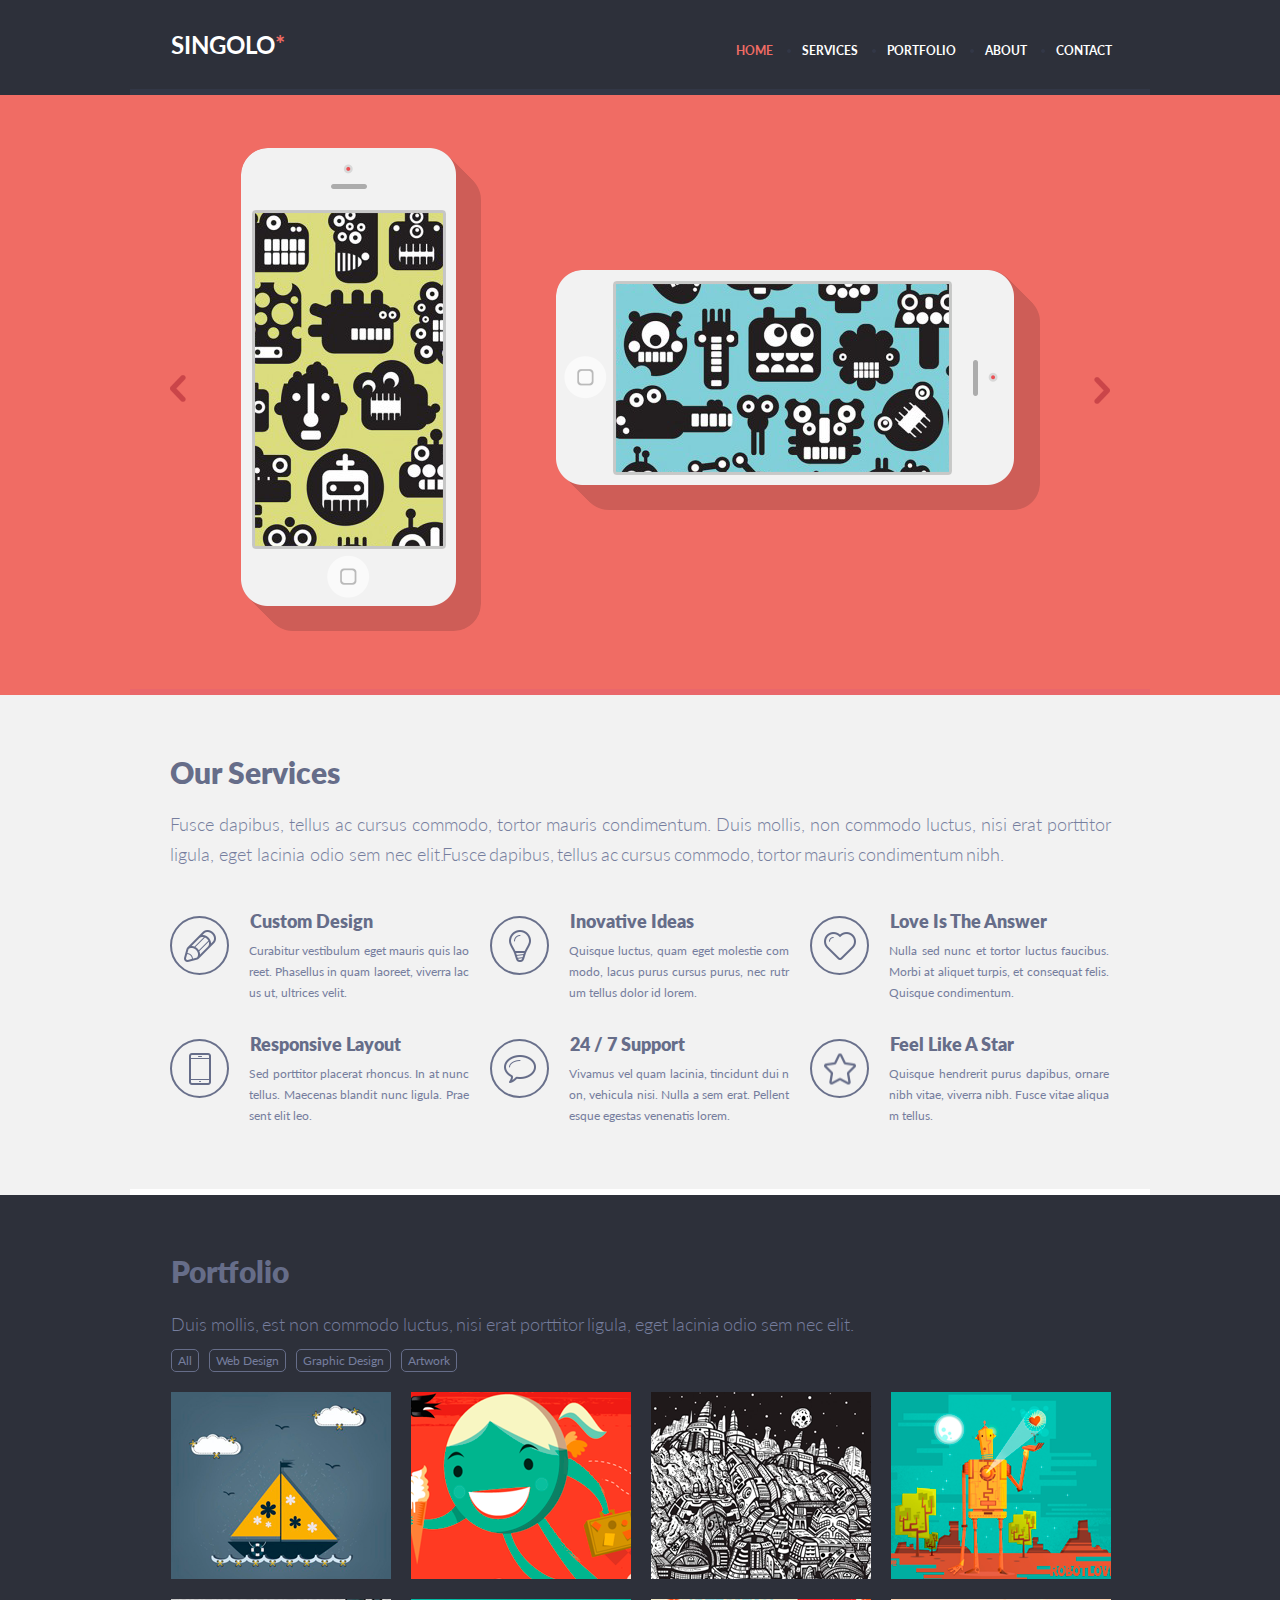
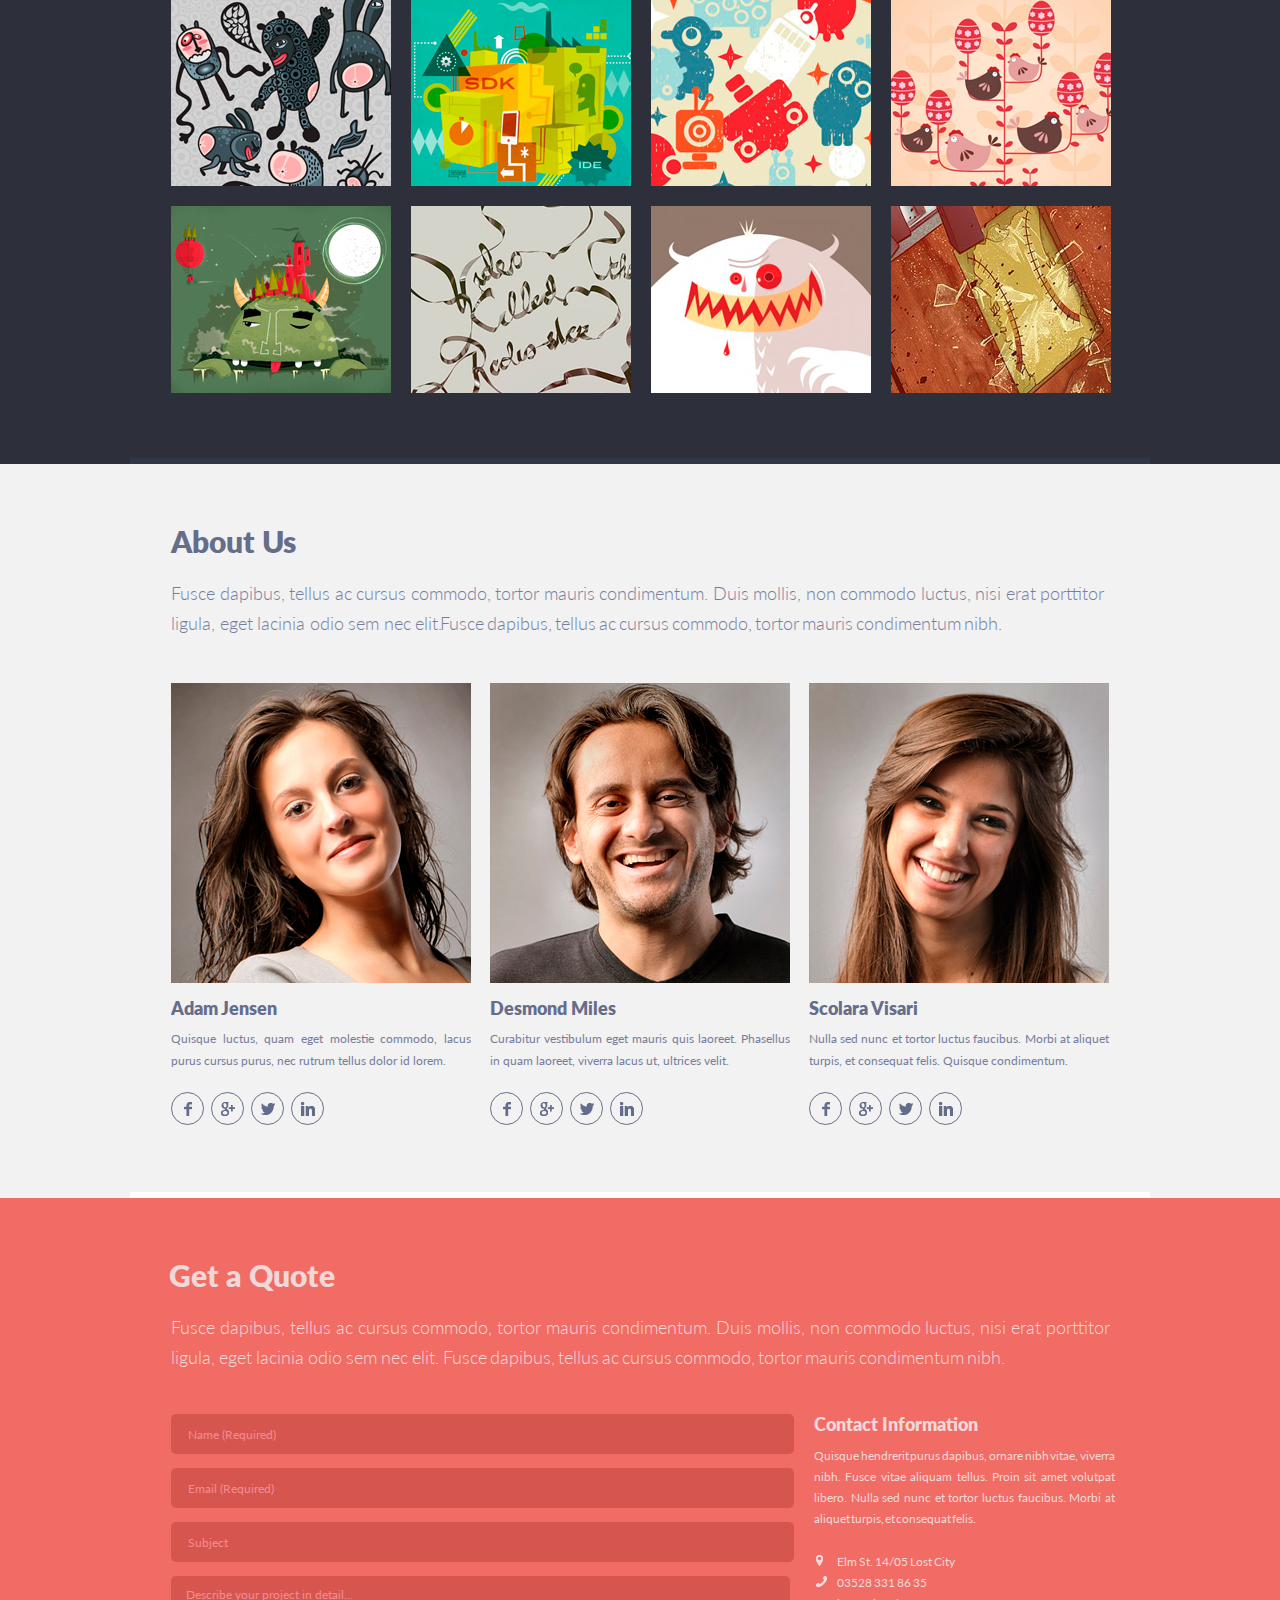
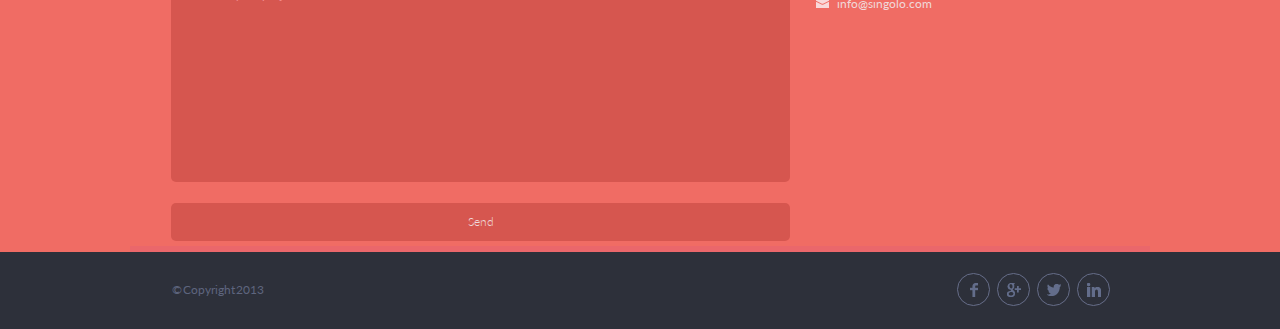
==== index.html @ 00a0af5e "fix: remove empty attr" ====
<!DOCTYPE html>
<html lang="en">

<head>
    <meta charset="UTF-8">
    <meta name="viewport" content="width=device-width, initial-scale=1.0">
    <link rel="stylesheet" href="style.css">
    <link rel="stylesheet" href="fonts.css">
    <title>Singolo</title>
</head>

<body>

    <header class="header" id="header">
        <div class="wrapper">
            <div class="logo">
                SINGOLO<span>*</span>
            </div>
            <nav class="navigation">
                <ul class="navigation-list">
                    <li>
                        <span class="navigation-list__item navigation-list__item_active">HOME</span>
                    </li>
                    <li>
                        <span class="navigation-list__item">SERVICES</span>
                    </li>
                    <li>
                        <span class="navigation-list__item">PORTFOLIO</span>
                    </li>
                    <li>
                        <span class="navigation-list__item">ABOUT</span>
                    </li>
                    <li>
                        <span class="navigation-list__item">CONTACT</span>
                    </li>
                </ul>
            </nav>
            <div class="border border_colored"></div>
        </div>
    </header>

    <main>

        <section class="slider" id="slider">
            <div class="wrapper">
                <div class="slider-button-prev">
                    <img src="assets/img/arrow-prev.png" alt="arrow">
                </div>
                <div class="slider-content">
                    <figure>
                        <img class="first-phone" src="assets/img/iPhone_Vertical.png" alt="iPhone_Vertical">
                        <img class="second-phone" src="assets/img/iPhone_Horizontal.png" alt="iPhone_Horizontal">
                    </figure>
                </div>
                <div class="slider-button-next">
                    <img src="assets/img/arrow-next.png" alt="arrow">
                </div>
                <div class="border border-slider"></div>
            </div>
        </section>

        <section class="services" id="services">
            <div class="wrapper">
                <div class="border border_top"></div>
                <h1>Our Services</h1>
                <p class="services-text">
                    Fusce dapibus, tellus ac cursus commodo, tortor mauris condimentum. 
                    Duis mollis, non commodo luctus, nisi erat porttitor ligula, eget lacinia odio sem nec elit. 
                    <span>Fusce dapibus, tellus ac cursus commodo, tortor mauris condimentum nibh.</span>
                </p>

                <div class="services-main-block">
                    <div class="services-main-block__item">
                        <div class="block-icon">
                            <img src="assets/img/icons/pen.png" alt="pen">
                        </div>
                        <div class="block-content">
                            <div class="block-content__title">
                                Custom Design
                            </div>
                            <div class="block-content__text">
                                Curabitur vestibulum eget mauris quis laoreet. 
                                Phasellus in quam laoreet, viverra lacus ut, ultrices velit.
                            </div>
                        </div>
                    </div>
                    <div class="services-main-block__item">
                        <div class="block-icon">
                            <img src="assets/img/icons/bulb.png" alt="bulb">
                        </div>
                        <div class="block-content">
                            <div class="block-content__title">
                                Inovative Ideas
                            </div>
                            <div class="block-content__text">
                                Quisque luctus, quam eget molestie commodo, 
                                lacus purus cursus purus, nec rutrum tellus dolor id lorem.
                            </div>
                        </div>
                    </div>
                    <div class="services-main-block__item">
                        <div class="block-icon">
                            <img src="assets/img/icons/heart.png" alt="heart">
                        </div>
                        <div class="block-content">
                            <div class="block-content__title">
                                Love Is The Answer
                            </div>
                            <div class="block-content__text">
                                Nulla sed nunc et tortor luctus faucibus. 
                                Morbi at aliquet turpis, et consequat felis. Quisque condimentum.
                            </div>
                        </div>
                    </div>
                </div>

                <div class="services-main-block">
                    <div class="services-main-block__item">
                        <div class="block-icon">
                            <img src="assets/img/icons/phone.png" alt="phone">
                        </div>
                        <div class="block-content">
                            <div class="block-content__title">
                                Responsive Layout
                            </div>
                            <div class="block-content__text">
                                Sed porttitor placerat rhoncus. In at nunc tellus. 
                                Maecenas blandit nunc ligula. Praesent elit leo.
                            </div>
                        </div>
                    </div>
                    <div class="services-main-block__item">
                        <div class="block-icon">
                            <img src="assets/img/icons/bubble.png" alt="bubble">
                        </div>
                        <div class="block-content">
                            <div class="block-content__title">
                                24 / 7 Support
                            </div>
                            <div class="block-content__text">
                                Vivamus vel quam lacinia, tincidunt dui non, vehicula nisi. 
                                Nulla a sem erat. Pellentesque egestas venenatis lorem.
                            </div>
                        </div>
                    </div>
                    <div class="services-main-block__item">
                        <div class="block-icon">
                            <img src="assets/img/icons/star.png" alt="star">
                        </div>
                        <div class="block-content">
                            <div class="block-content__title">
                                Feel Like A Star
                            </div>
                            <div class="block-content__text">
                                Quisque hendrerit purus dapibus, ornare nibh vitae, 
                                viverra nibh. Fusce vitae aliquam tellus.
                            </div>
                        </div>
                    </div>
                </div>
                <div class="border border_bottom"></div>
            </div>
        </section>

        <section class="portfolio">
            <div class="wrapper">
                <div class="portfolio-header-title">
                    Portfolio
                </div>
                <div class="portfolio-header-text">
                    Duis mollis, est non commodo luctus, nisi erat porttitor ligula, 
                    eget lacinia odio sem nec elit.
                </div>
                <nav>
                    <ul class="portfolio-nav">
                        <li>
                            All
                        </li>
                        <li>
                            Web Design
                        </li>
                        <li>
                            Graphic Design
                        </li>
                        <li>
                            Artwork
                        </li>
                    </ul>
                </nav>

                <figure class="portfolio-cards">
                    <div class="portfolio-card__colum">
                        <img class="portfolio-cards__item" src="assets/img/portfolio/Image12.png" alt="image">
                        <img class="portfolio-cards__item" src="assets/img/portfolio/Image11.png" alt="image">
                        <img class="portfolio-cards__item" src="assets/img/portfolio/Image10.png" alt="image">
                    </div>
                    <div class="portfolio-card__colum">
                        <img class="portfolio-cards__item" src="assets/img/portfolio/Image9.png" alt="image">
                        <img class="portfolio-cards__item" src="assets/img/portfolio/Image8.png" alt="image">
                        <img class="portfolio-cards__item" src="assets/img/portfolio/Image7.png" alt="image">
                    </div>
                    <div class="portfolio-card__colum">
                        <img class="portfolio-cards__item" src="assets/img/portfolio/Image6.png" alt="image">
                        <img class="portfolio-cards__item" src="assets/img/portfolio/Image5.png" alt="image">
                        <img class="portfolio-cards__item" src="assets/img/portfolio/Image4.png" alt="image">
                    </div>
                    <div class="portfolio-card__colum">
                        <img class="portfolio-cards__item" src="assets/img/portfolio/Image3.png" alt="image">
                        <img class="portfolio-cards__item" src="assets/img/portfolio/Image2.png" alt="image">
                        <img class="portfolio-cards__item" src="assets/img/portfolio/Image1.png" alt="image">
                    </div>
                </figure>
                <div class="border-portfolio"></div>
            </div>
        </section>

        <section class="about-us">
            <div class="wrapper">
                <div class="about-us__title">
                    About Us
                </div>
                <div class="about-us__text">
                    Fusce dapibus, tellus ac cursus commodo, tortor mauris condimentum.
                    Duis mollis, non commodo luctus, nisi erat porttitor ligula, eget lacinia odio sem nec elit. 
                    <span>Fusce dapibus, tellus ac cursus commodo, tortor mauris condimentum nibh.</span>
                </div>
                <div class="about-us-content">
                    <div class="about-us-content__item">
                        <div class="card">
                            <figure>
                                <img src="assets/img/face/face3.png" alt="face">
                            </figure>
                            <div class="card-title">
                                Adam Jensen
                            </div>
                            <div class="card-text">
                                Quisque luctus, quam eget molestie commodo, 
                                lacus purus cursus purus, nec rutrum tellus dolor id lorem.
                            </div>
                            <figure>
                                <div class="card-social">
                                    <div class="card-social__icon">
                                        <img src="assets/img/social/facebook.png" alt="facebook">
                                    </div>
                                    <div class="card-social__icon">
                                        <img src="assets/img/social/google+.png" alt="google">
                                    </div>
                                    <div class="card-social__icon">
                                        <img src="assets/img/social/twitter.png" alt="twitter">
                                    </div>
                                    <div class="card-social__icon">
                                        <img src="assets/img/social/linkedin.png" alt="linkedin"> 
                                    </div>
                                </div>
                            </figure>
                        </div>
                    </div>
                    <div class="about-us-content__item">
                        <div class="card">
                            <figure>
                                <img src="assets/img/face/face2.png" alt="face">
                            </figure>
                            <div class="card-title">
                                Desmond Miles
                            </div>
                            <div class="card-text">
                                Curabitur vestibulum eget mauris quis laoreet. 
                                Phasellus in quam laoreet, viverra lacus ut, ultrices velit.
                            </div>
                            <figure>
                                <div class="card-social">
                                    <div class="card-social__icon">
                                        <img src="assets/img/social/facebook.png" alt="facebook">
                                    </div>
                                    <div class="card-social__icon">
                                        <img src="assets/img/social/google+.png" alt="google">
                                    </div>
                                    <div class="card-social__icon">
                                        <img src="assets/img/social/twitter.png" alt="twitter">
                                    </div>
                                    <div class="card-social__icon">
                                        <img src="assets/img/social/linkedin.png" alt="linkedin"> 
                                    </div>
                                </div>
                            </figure>
                        </div>
                    </div>
                    <div class="about-us-content__item">
                        <div class="card">
                            <figure>
                                <img src="assets/img/face/face1.png" alt="face">
                            </figure>
                            <div class="card-title">
                                Scolara Visari
                            </div>
                            <div class="card-text">
                                Nulla sed nunc et tortor luctus faucibus. 
                                Morbi at aliquet turpis, et consequat felis. Quisque condimentum.
                            </div>
                            <figure>
                                <div class="card-social">
                                    <div class="card-social__icon">
                                        <img src="assets/img/social/facebook.png" alt="facebook">
                                    </div>
                                    <div class="card-social__icon">
                                        <img src="assets/img/social/google+.png" alt="google">
                                    </div>
                                    <div class="card-social__icon">
                                        <img src="assets/img/social/twitter.png" alt="twitter">
                                    </div>
                                    <div class="card-social__icon">
                                        <img src="assets/img/social/linkedin.png" alt="linkedin"> 
                                    </div>
                                </div>
                            </figure>
                        </div>
                    </div>
                </div>
                <div class="border-about-us"></div>
            </div>
        </section>

        <section class="section-quota">
            <div class="wrapper">
                <div class="title">
                    Get a Quote
                </div>
                <p class="section-quota__text">
                    Fusce dapibus, tellus ac cursus commodo, tortor mauris condimentum. 
                    Duis mollis, non commodo luctus, nisi erat porttitor ligula, 
                    eget lacinia odio sem nec elit. <span>Fusce dapibus, tellus ac cursus commodo, 
                    tortor mauris condimentum nibh.</span>
                </p>

                <div class="section-quota-main-block">
                    <div class="colum-block">
                        <div class="colum-block__form">
                            <form action="index.html">
                                <input type="text" placeholder="Name (Required)" required>
                                <input type="email" placeholder="Email (Required)" required>
                                <input type="text" placeholder="Subject">
                                <textarea cols="30" rows="10" placeholder="Describe your project in detail..."></textarea>
                                <input class="submit-btn" type="submit" value="Send">
                            </form>
                        </div>
                        <div class="colum-block__contact">
                            <div class="colum-block__contact-title">
                                Contact Information
                            </div>
                            <p class="colum-block__contact-text">
                                Quisque hendrerit purus dapibus, ornare nibh vitae, 
                                viverra nibh. Fusce vitae aliquam tellus. 
                                Proin sit amet volutpat libero. 
                                Nulla sed nunc et tortor luctus faucibus. 
                                Morbi at aliquet turpis, et consequat felis. 
                            </p>
                            <ul class="colum-block__contact-main">
                                <li>
                                    <img class="first-img" src="assets/img/icons/location.png" alt="location">                                  
                                    Elm St. 14/05 Lost City 
                                </li>
                                <li>
                                    <img class="second-img" src="assets/img/icons/phone2.png" alt="phone">
                                    03528 331 86 35 
                                </li>
                                <li>
                                    <img class="third-img" src="assets/img/icons/mail.png" alt="mail">
                                    info@singolo.com
                                </li>
                            </ul>
                        </div>
                    </div>
                </div>
                <div class="border border-footer"></div>
            </div>
        </section>

        <footer class="footer">
            <div class="wrapper">
                <div class="footer-content">
                    <div class="footer-title">
                        &copy; Copyright 2013
                    </div>
                    <div class="footer-social-icons">
                        <div class="footer-social__icon">
                            <img src="assets/img/social/facebook.png" alt="facebook">
                        </div>
                        <div class="footer-social__icon">
                            <img src="assets/img/social/google+.png" alt="google">
                        </div>
                        <div class="footer-social__icon">
                            <img src="assets/img/social/twitter.png" alt="twitter">
                        </div>
                        <div class="footer-social__icon">
                            <img src="assets/img/social/linkedin.png" alt="linkedin"> 
                        </div>
                    </div>
                </div>
            </div>
        </footer>

    </main>
</body>
</html>
---- style.css ----
body,
h1,
ul,
figure {
    margin: 0;
    padding: 0;
}

h1 {
    font-family: "Lato-Black", "Arial", sans-serif;
    font-size: 30px;
    font-weight: 400;
    line-height: 17px;
    color: #666d89;
    padding: 63px 0 10px 40px;
}

.wrapper {
    position: relative;
    width: 1020px;
    margin: 0 auto;
}

.border {
    width: 100%;
    height: 6px;
}

/* HEADER */
.header {
    background-color: #2d303a;
}

.logo {
    font-family: "Lato-Bold", "Arial", sans-serif;
    font-size: 24px;
    font-weight: 700;
    line-height: 6px;
    text-transform: uppercase;
    color: #fff;
    padding: 42px 0 41px 41px;
}

.logo span {
    color: #f06c64;
}

.navigation {
    position: absolute;
    top: 48px;
    right: 24px;
}

.navigation-list {
    display: flex;
}

.navigation-list li {
    font-family: "Lato-Bold", "Arial", sans-serif;
    font-size: 12px;
    font-weight: 700;
    line-height: 6px;
    text-transform: uppercase;
    color: #323746;
    margin: 0 14px 0 15px;
}

.navigation-list__item_active {
    color: #f06c64 !important;
}

.navigation-list__item {
    color: #fff;
    transition: 0.5s;
}

.navigation-list__item:hover {
    cursor: pointer;
    color: #f06c64;
    transition: 0.5s;
}

.navigation-list li:first-child {
    list-style: none;
}

.border_colored {
    background-color: #323746;
}

/* SECTION SLIDER */
.slider {
    height: 600px;
    background-color: #f06c64;
}

.first-phone {
    position: absolute;
    top: 53px;
    left: 111px;
    border-radius: 27px;
}

.second-phone {
    position: absolute;
    top: 175px;
    right: 110px;
    border-radius: 25px;
}

.slider-button-prev {
    position: absolute;
    top: 280px;
    left: 40px;
    transition: 0.5;
}

.slider-button-prev:hover {
    cursor: pointer;
    transform: translateX(-30%);
    transition: 0.5s;
}

.slider-button-next {
    position: absolute;
    top: 282px;
    right: 40px;
    transition: 0.5s;
}

.slider-button-next:hover {
    cursor: pointer;
    transform: translateX(30%);
    transition: 0.5s;
}

.border-slider {
    position: absolute;
    top: 594px;
    background-color: #ea676b;
}

/* SECTION SERVICE */
.services {
    background-color: #f2f2f2;
}

.services-text {
    font-family: "Lato-Light", "Arial", sans-serif;
    font-size: 18px;
    font-weight: 300;
    line-height: 30px;
    word-break: break-all;
    color: #767e9e;
    width: 945px;
    padding: 0 0 0 40px;
}

.services-text span {
    margin-left: -7px;
    word-spacing: -2px;
}

.services-main-block {
    display: flex;
    margin: 35px 0 0 40px;
}

.services-main-block__item {
    display: flex;
    width: 320px;
}

.block-icon {
    position: relative;
    width: 55px;
    height: 55px;
    margin-top: 12px;
    border: 2px solid #69708b;
    border-radius: 50%;
}

.block-icon img {
    position: absolute;
    top: 50%;
    left: 50%;
    transform: translate(-50%, -50%);
}

.block-content__title {
    display: flex;
    align-items: flex-start;
    font-family: "Lato-Black", "Arial", sans-serif;
    font-size: 18px;
    font-weight: 400;
    line-height: 17px;
    color: #666d89;
    margin: 9px 0 0 21px;
}

.block-content__text {
    font-family: "Lato-Regular", "Arial", sans-serif;
    font-size: 12px;
    line-height: 20px;
    font-weight: 400;
    line-height: 21px;
    text-align: justify;
    word-break: break-all;
    color: #767e9e;
    width: 220px;
    height: 54px;
    margin: 10px 0 -2px 20px;
}

.border_bottom {
    margin-top: 74px;
    background-color: #ffffff;
}

.border-portfolio {
    width: 100%;
    height: 6px;
    background-color: #323746;
}

.border-about-us {
    width: 100%;
    height: 6px;
    background-color: #fff;
}

.portfolio-header {
    background-color: #2d303a;
}

.portfolio-header-title {
    font-family: "Lato-Black", Arial, sans-serif;
    font-size: 30px;
    font-weight: 400;
    line-height: 18px;
    color: #666d89;
    padding: 67px 0 29px 41px;
}

.portfolio-header-text {
    font-family: "Lato-Light", Arial, sans-serif;
    font-size: 18px;
    font-weight: 300;
    line-height: 30px;
    word-spacing: -1.3px;
    color: #767e9e;
    padding-left: 41px;

}
/* SECTION PORTFOLIO */
.portfolio {
    background-color: #2d303a;
}

.portfolio-nav {
    display: flex;
    padding-left: 41px;
}

.portfolio-nav li {
    font-family: "Lato-Regular", Arial, sans-serif;
    font-size: 12px;
    font-weight: 400;
    line-height: 21px;
    list-style: none;
    color: #767e9e;
    border: 1px solid #666d89;
    border-radius: 5px;
    margin: 10px 10px 0 0;
    padding: 0 6px;
    transition: 0.5s;
}

.portfolio-nav li:hover {
    cursor: pointer;
    border-color: #c5c5c5;
    color: #c5c5c5;
    transition: 0.5s;
}

.portfolio-cards {
    display: flex;
    flex-wrap: wrap;
    height: 620px;
    overflow: hidden;
    padding: 20px 19px 46px 41px;
}

.portfolio-card__colum {
    display: flex;
    flex-direction: column;
    flex: 1;
}

.portfolio-cards__item {
    width: 220px;
    height: 187px;
    margin: 0 20px 20px 0;
}

/* SECTION ABOUT US */
.about-us {
    background-color: #f2f2f2;
}

.about-us__title {
    font-family: "Lato-Black", Arial, sans-serif;
    font-size: 30px;
    font-weight: 400;
    line-height: 18px;
    padding: 68px 0 0 41px;
    color: #666d89;
}

.about-us__text {
    font-family: "Lato-Light", Arial, sans-serif;
    font-size: 18px;
    font-weight: 300;
    line-height: 30px;
    padding: 28px 0 0 41px;
    word-spacing: -0.5px;
    color: #767e9e;
}

.about-us__text span {
    margin-left: -7px;
    word-spacing: -2px;
}

.about-us-content {
    display: flex;
    padding: 45px 41px 0 41px;
}

.about-us-content__item {
    display: flex;
    flex-direction: column;
    flex: 1;
    margin-right: 19px;
}

.card-title {
    font-family: "Lato-Black", Arial, sans-serif;
    font-size: 18px;
    font-weight: 400;
    line-height: 18px;
    color: #666d89;
    padding-top: 12px;
    overflow: hidden;
    height: 18px;
    width: 100%;
}

.card-text {
    font-family: "Lato-Regular", Arial, sans-serif;
    font-size: 12px;
    font-weight: 400;
    line-height: 22px;
    padding: 11px 0 0 0;
    text-align: justify;
    color: #767e9e;
}

.card-social {
    display: flex;
    padding: 20px 0 67px 0;
}

.card-social__icon {
    position: relative;
    width: 31px;
    height: 31px;
    border: 1px solid #666d89;
    border-radius: 50%;
    margin: 0 7px 0 0;
    transition: 0.5s;
}

.card-social__icon:hover {
    cursor: pointer;
    border-color: #c5c5c5;
    color: #c5c5c5;
    box-shadow: 1px 1px 10px 1px;
    transition: 0.5s;
}

.card-social__icon img {
    position: absolute;
    top: 50%;
    left: 50%;
    transform: translate(-50%, -50%);
}


.title {
    font-family: "Lato-Black", Arial, sans-serif;
    font-size: 30px;
    font-weight: 400;
    line-height: 17px;
    padding: 69px 0 0 39px;
    color: #f0d8d9;
}

.section-quota {
    background-color: #f06c64;
}

.section-quota__text {
    font-family: "Lato-Light", Arial, sans-serif;
    font-size: 18px;
    font-weight: 300;
    line-height: 30px;
    text-align: justify;
    word-spacing: -1px;
    width: 939px;
    color: #f0d8d9;
    padding: 10px 0 0 41px;
}

.section-quota__text span {
    word-spacing: -2px;
}

.colum-block {
    display: flex;
}

.submit-btn {
    font-family: "Lato-Light", Arial, sans-serif;
    font-size: 12px;
    font-weight: 400;
    line-height: 21.56px;
    color: #f0d8d9;
}

.submit-btn:hover {
    cursor: pointer;
}

.colum-block__form {
    display: flex;
    flex-direction: column;
    flex: 1;
    padding: 24px 0 0 41px;
}

.colum-block__form form {
    display: flex;
    flex-direction: column;
}

.colum-block__form input {
    width: 619px;
    height: 38px;
    background-color: #d6564f;
    border: none;
    outline: none;
    border-radius: 5px;
    margin-bottom: 14px;
    transition: 0.5s;
}
.colum-block__form input:last-child {
    margin-bottom: 5px;
}

.colum-block__form input:focus {
    box-shadow: 1px 1px 3px 0 #fff;
    transition: 0.5s;
}

.colum-block__form textarea {
    width: 615px;
    height: 202px;
    background-color: #d6564f;
    border: none;
    outline: none;
    resize: none;
    border-radius: 5px;
    margin-bottom: 21px;
    transition: 0.5s;
}

.colum-block__form textarea:focus {
    box-shadow: 1px 1px 3px 0 #fff;
    transition: 0.5s;
}

.colum-block__form textarea::placeholder {
    font-family: "Lato-Regular", Arial, sans-serif;
    font-size: 12px;
    font-weight: 400;
    line-height: 21px;
    color: #f48c8f;
    padding: 6px 0 0 13px;
}

.colum-block__form input::placeholder {
    font-family: "Lato-Regular", Arial, sans-serif;
    font-size: 12px;
    font-weight: 400;
    line-height: 21px;
    color: #f48c8f;
    padding:  0 0 0 15px;
}

.colum-block__contact {
    display: flex;
    flex-direction: column;
    flex: 1;
}

.colum-block__contact-title {
    font-family: "Lato-Black", Arial, sans-serif;
    font-size: 18px;
    font-weight: 400;
    line-height: 17px;
    color: #f0d8d9;
    padding: 26px 0 0 20px;
}

.colum-block__contact-text {
    font-family: "Lato-Regular", Arial, sans-serif;
    font-size: 12px;
    font-weight: 400;
    line-height: 21px;
    text-align: justify;
    word-spacing: -2px;
    color: #f0d8d9;
    width: 301px;
    padding: 0 0 0 20px;
}

.colum-block__contact-main {
    font-family: "Lato-Regular", Arial, sans-serif;
    font-size: 12px;
    font-weight: 400;
    line-height: 21px;
    color: #f0d8d9;
    list-style: none;
    padding: 10px 0 0 22px;
    word-spacing: -1px;
}

.first-img {
    padding-right: 12px;
}

.second-img {
    padding-right: 8px;
}

.third-img {
    padding-right: 6px;
}

/* FOOTER */
.footer {
    background-color: #2d303a;
}

.footer-title {
    font-family: "Lato-Regular", Arial, sans-serif;
    font-size: 12px;
    word-spacing: -2px;
    color: #5e657e;
    padding: 30px 0 32px 42px;
}

.footer-content {
    display: flex;
    justify-content: space-between;
}

.footer-social-icons {
    display: flex;
    padding: 21px 33px 0 0;
}

.footer-social__icon {
    position: relative;
    width: 31px;
    height: 31px;
    border: 1px solid #666d89;
    border-radius: 50%;
    margin: 0 7px 0 0;
}

.footer-social__icon img {
    position: absolute;
    top: 50%;
    left: 50%;
    transform: translate(-50%, -50%);
}

.footer-social__icon:hover {
    cursor: pointer;
    border-color: #c5c5c5;
    color: #c5c5c5;
    box-shadow: 1px 1px 10px 1px;
    transition: 0.5s;
}

.border-footer {
    width: 1020px;
    height: 6px;
    background-color: #ea676b;
}
---- fonts.css ----
@font-face {
    font-family: "Lato-Bold";
    src: url("assets/fonts/Lato-Bold.ttf");
}

@font-face {
    font-family: "Lato-Black";
    src: url("assets/fonts/Lato-Black.ttf");
}

@font-face {
    font-family: "Lato-Light";
    src: url("assets/fonts/Lato-Light.ttf");
}

@font-face {
    font-family: "Lato-Regular";
    src: url("assets/fonts/Lato-Regular.ttf");
}
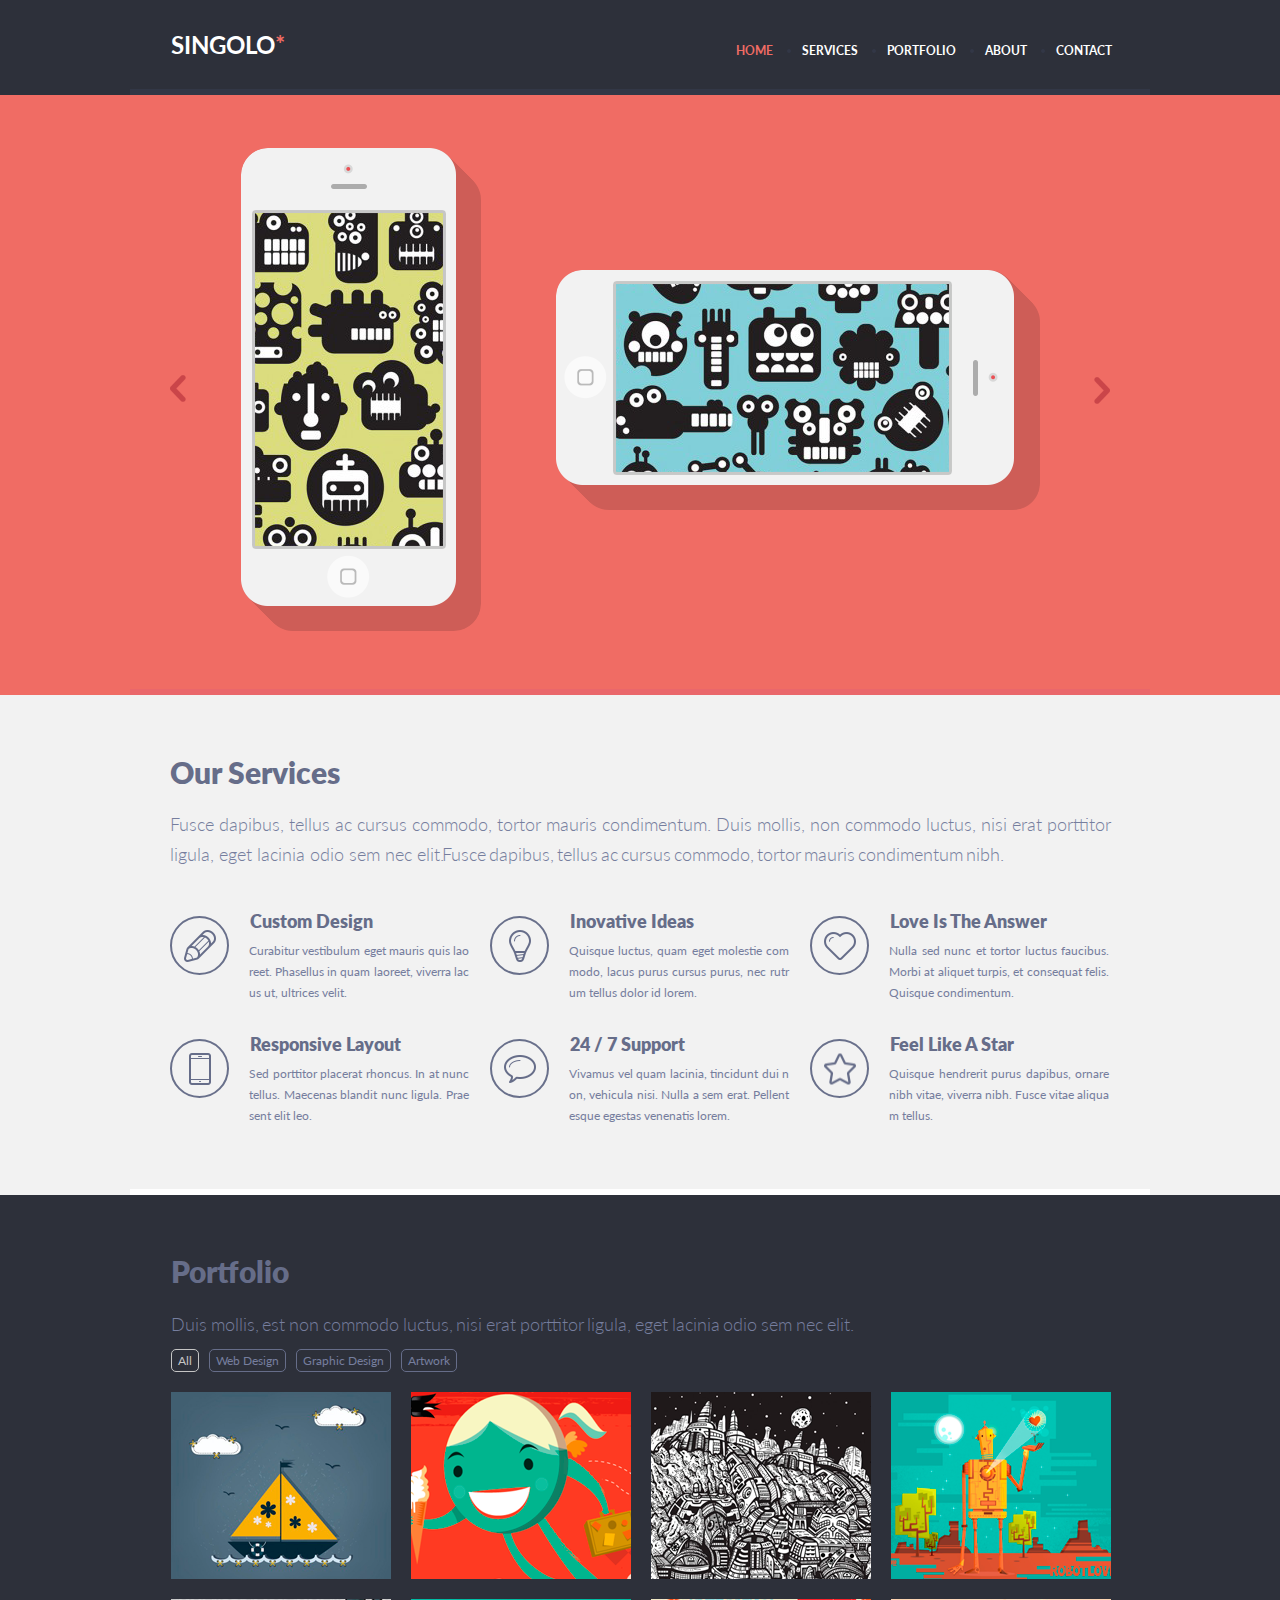
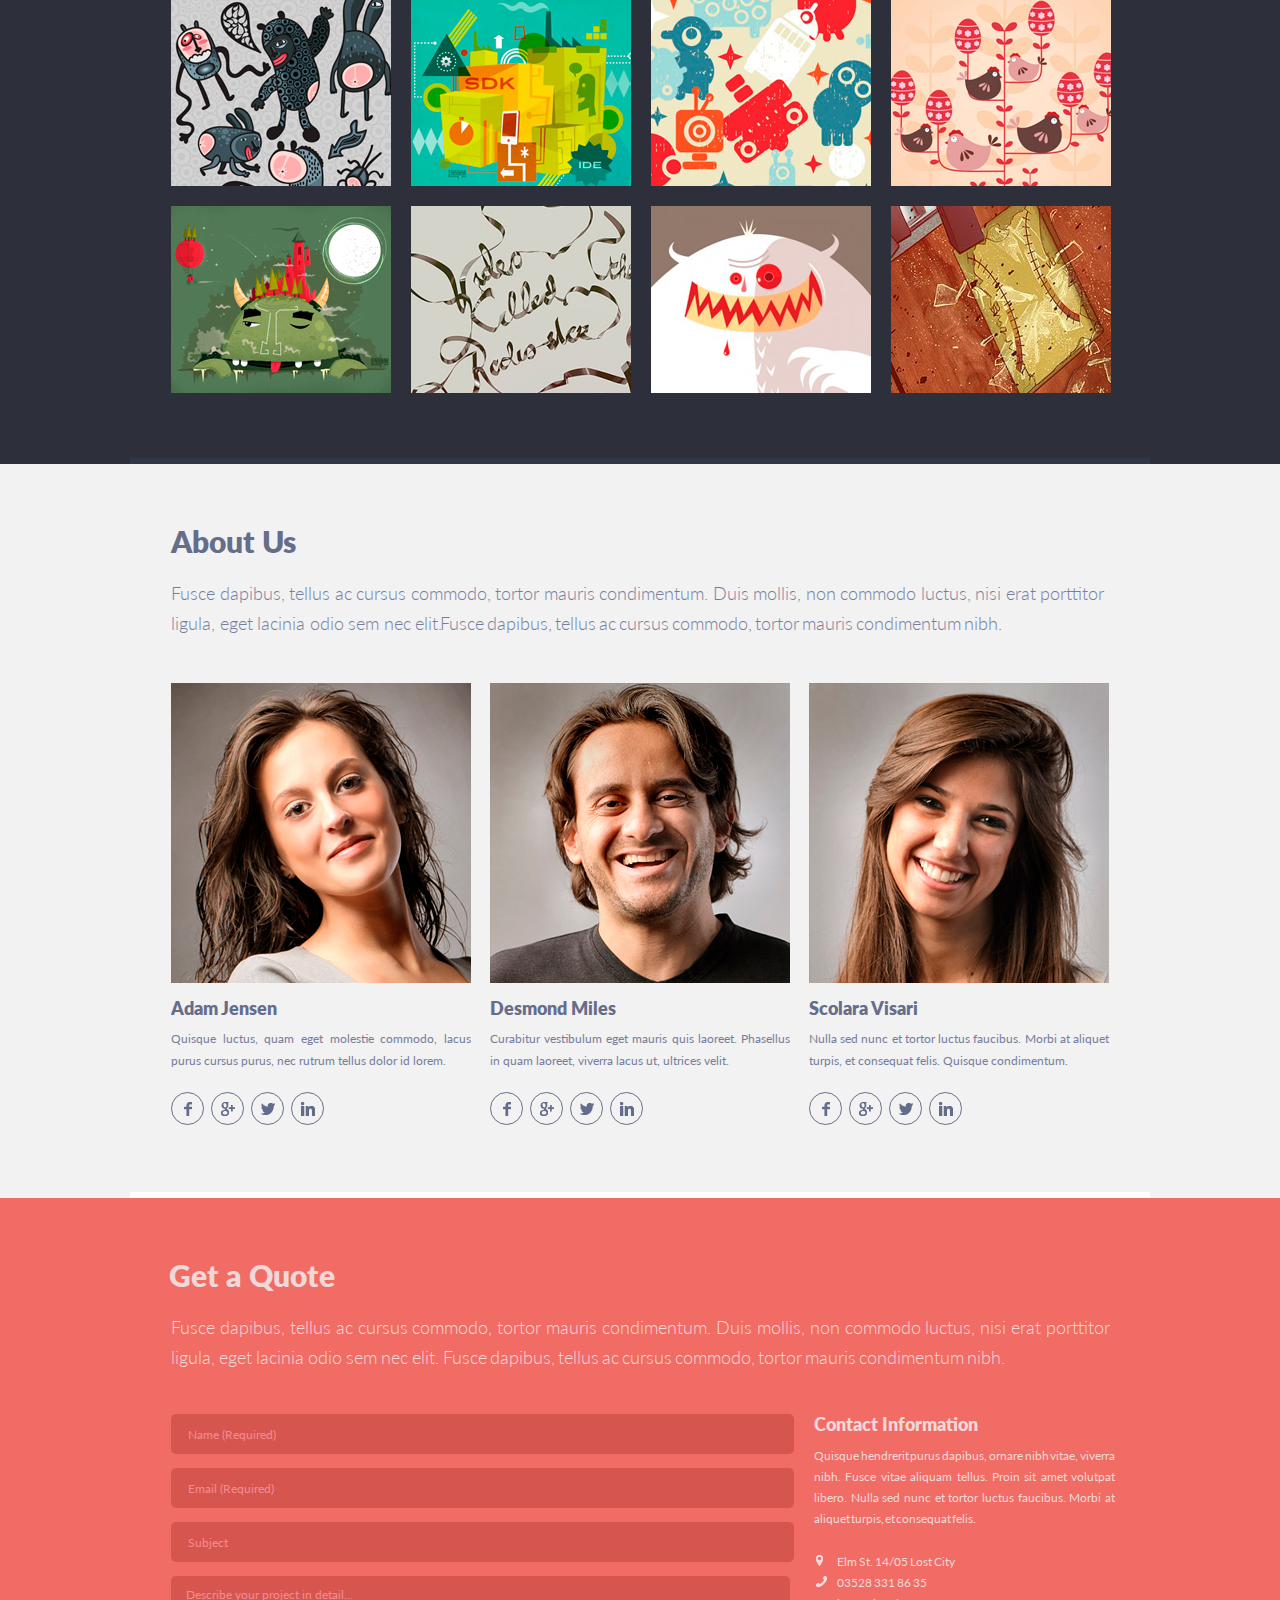
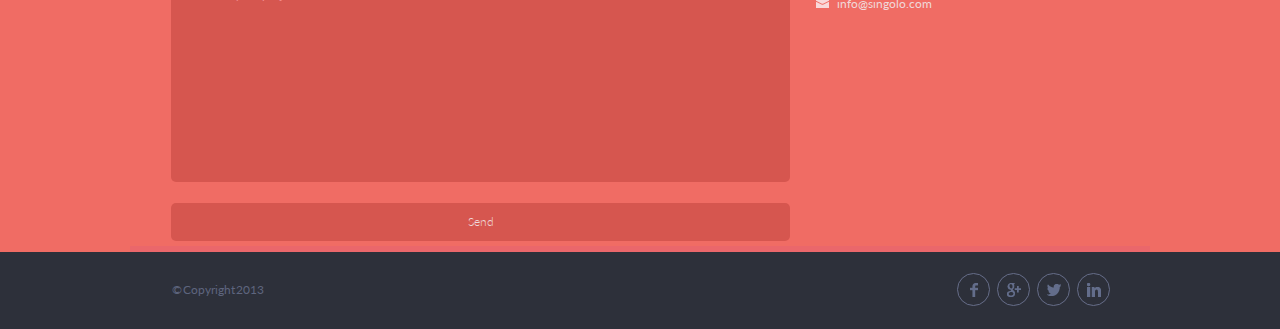
==== commit 8f371a96: "fix: add active class" ====
--- a/index.html
+++ b/index.html
@@ -173,16 +173,16 @@
                 </div>
                 <nav>
                     <ul class="portfolio-nav">
-                        <li>
+                        <li class="portfolio-nav__item portfolio-nav__item_active">
                             All
                         </li>
-                        <li>
+                        <li class="portfolio-nav__item">
                             Web Design
                         </li>
-                        <li>
+                        <li class="portfolio-nav__item">
                             Graphic Design
                         </li>
-                        <li>
+                        <li class="portfolio-nav__item">
                             Artwork
                         </li>
                     </ul>
--- a/style.css
+++ b/style.css
@@ -262,7 +262,7 @@
     padding-left: 41px;
 }
 
-.portfolio-nav li {
+.portfolio-nav__item {
     font-family: "Lato-Regular", Arial, sans-serif;
     font-size: 12px;
     font-weight: 400;
@@ -276,11 +276,16 @@
     transition: 0.5s;
 }
 
-.portfolio-nav li:hover {
+.portfolio-nav__item:hover {
     cursor: pointer;
     border-color: #c5c5c5;
     color: #c5c5c5;
     transition: 0.5s;
+}
+
+.portfolio-nav__item_active {
+    border-color: #c5c5c5;
+    color: #c5c5c5;
 }
 
 .portfolio-cards {
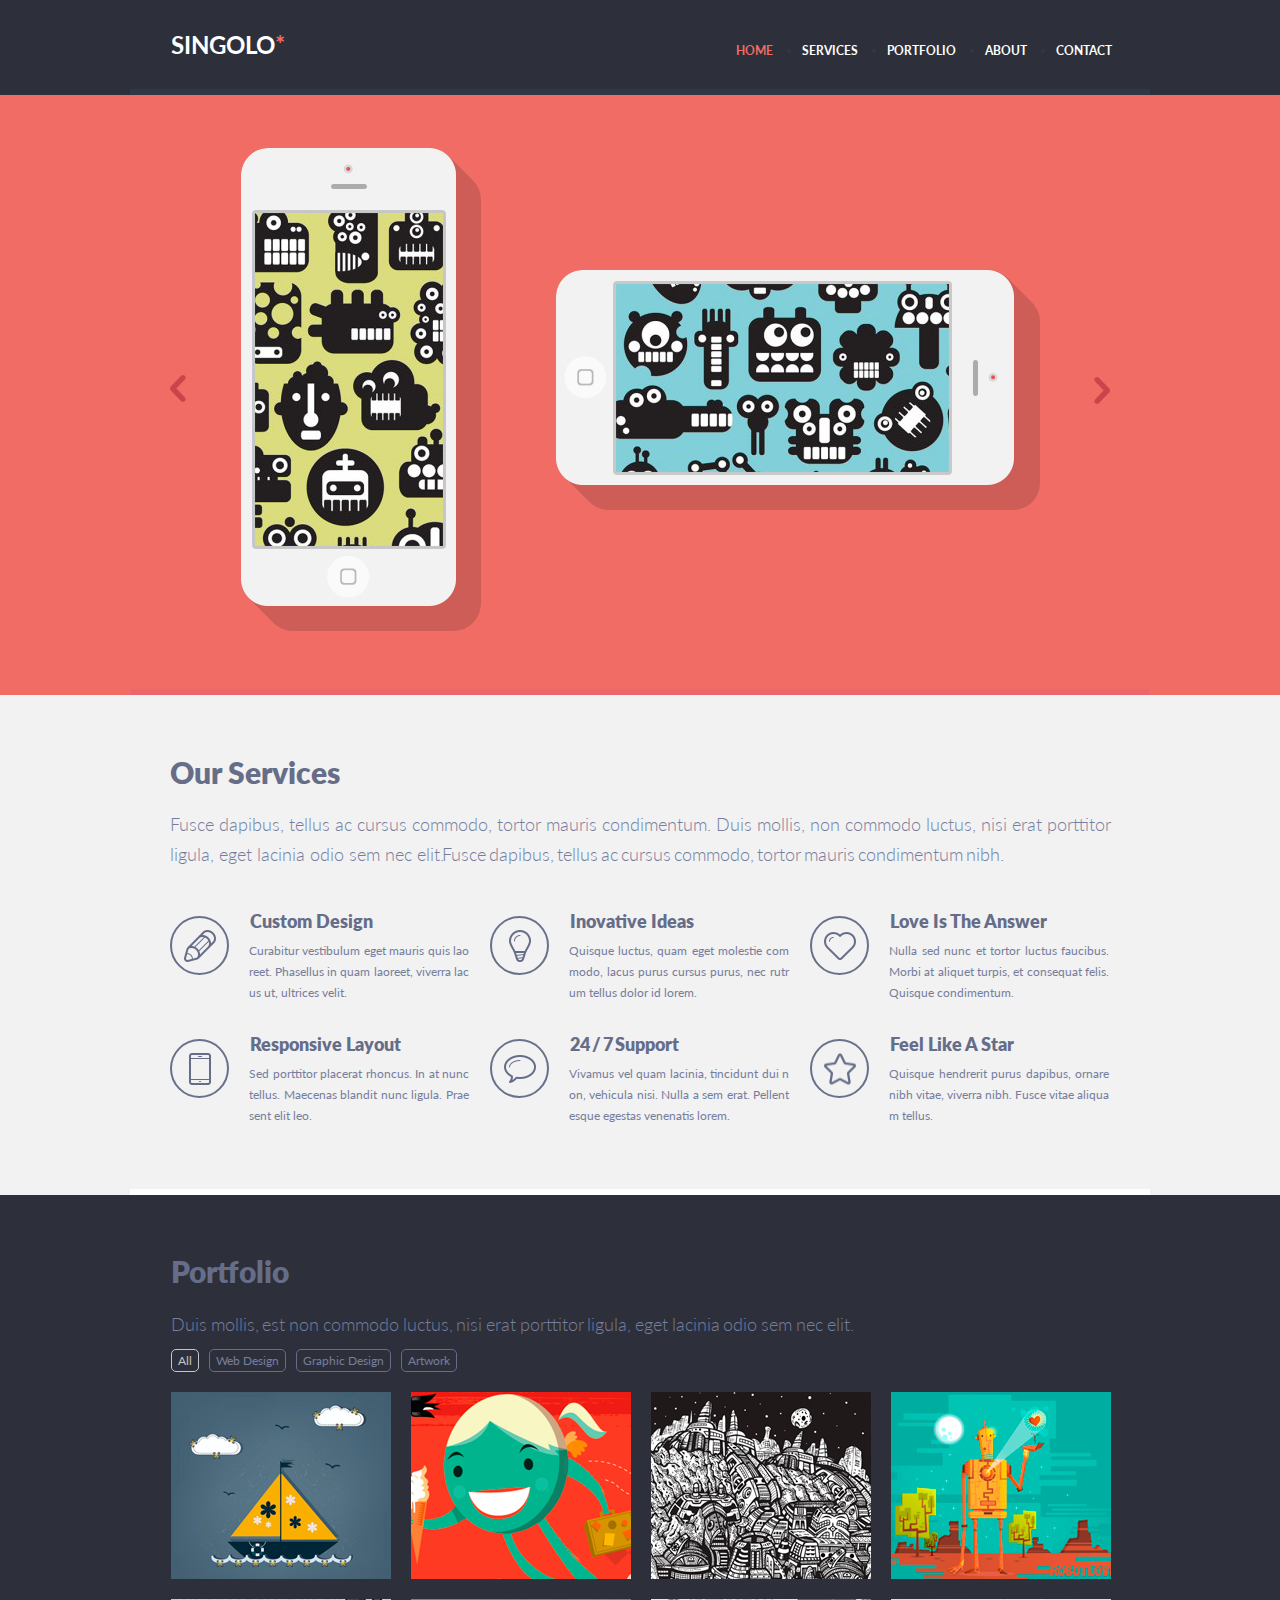
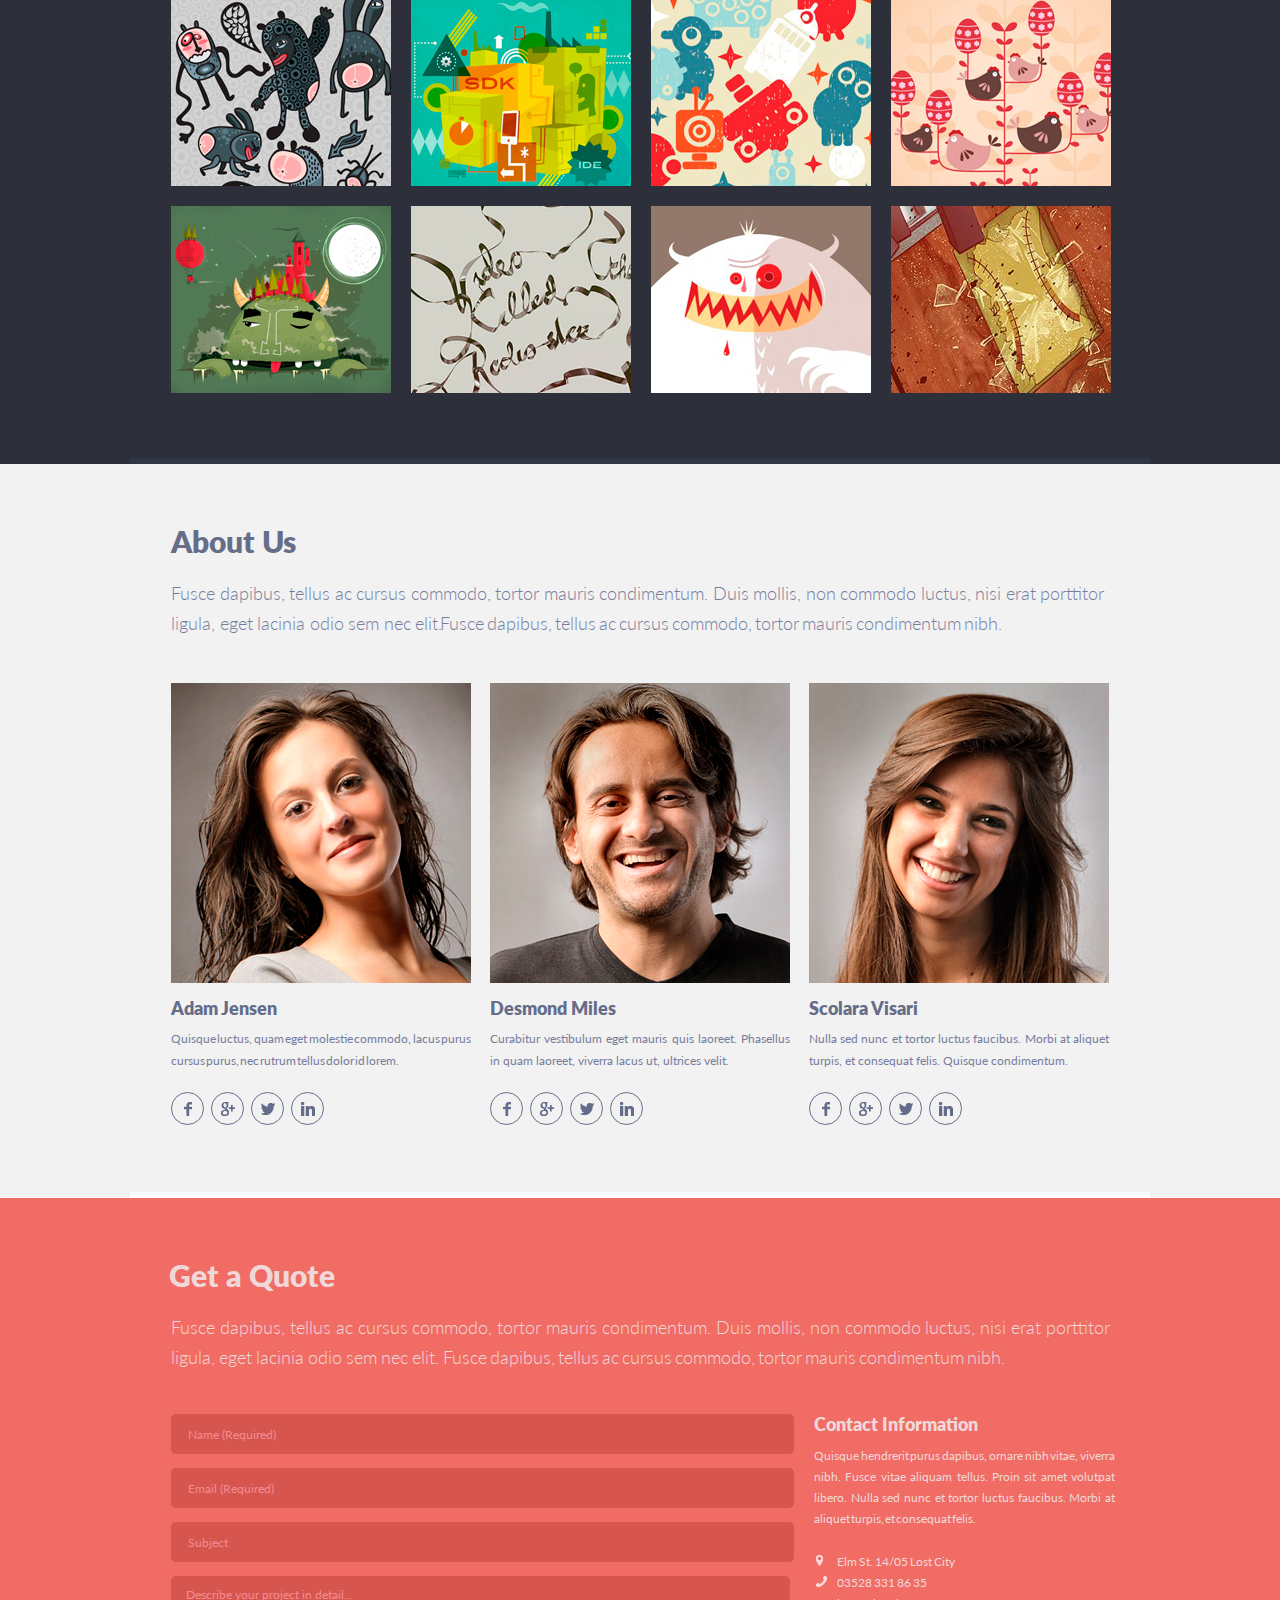
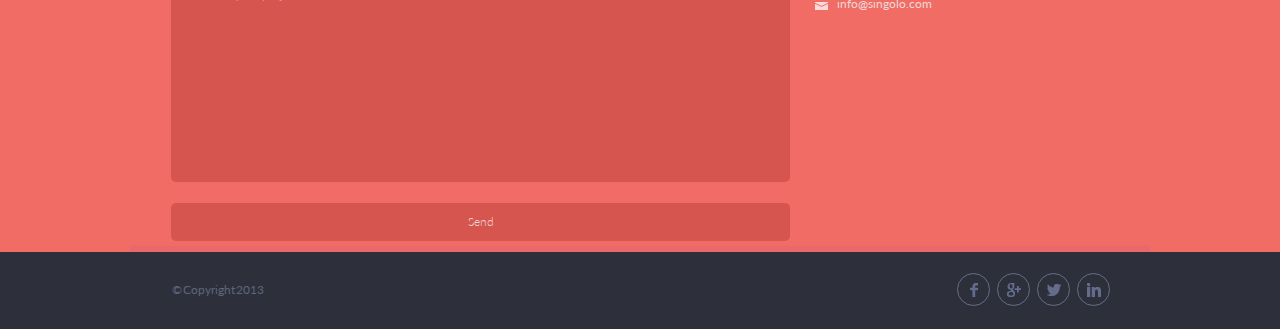
==== commit 013abf90: "fix: fix text style" ====
--- a/index.html
+++ b/index.html
@@ -134,7 +134,7 @@
                             <img src="assets/img/icons/bubble.png" alt="bubble">
                         </div>
                         <div class="block-content">
-                            <div class="block-content__title">
+                            <div class="block-content__title block-content__title_word-move">
                                 24 / 7 Support
                             </div>
                             <div class="block-content__text">
@@ -233,7 +233,7 @@
                             <div class="card-title">
                                 Adam Jensen
                             </div>
-                            <div class="card-text">
+                            <div class="card-text card-text_first">
                                 Quisque luctus, quam eget molestie commodo, 
                                 lacus purus cursus purus, nec rutrum tellus dolor id lorem.
                             </div>
--- a/style.css
+++ b/style.css
@@ -198,6 +198,10 @@
     margin: 9px 0 0 21px;
 }
 
+.block-content__title_word-move {
+    word-spacing: -2px;
+}
+
 .block-content__text {
     font-family: "Lato-Regular", "Arial", sans-serif;
     font-size: 12px;
@@ -369,6 +373,10 @@
     padding: 11px 0 0 0;
     text-align: justify;
     color: #767e9e;
+}
+
+.card-text_first {
+    word-spacing: -2px;
 }
 
 .card-social {
@@ -560,6 +568,9 @@
 }
 
 .third-img {
+    position: relative;
+    right: 1px;
+    top: 2px;
     padding-right: 6px;
 }
 
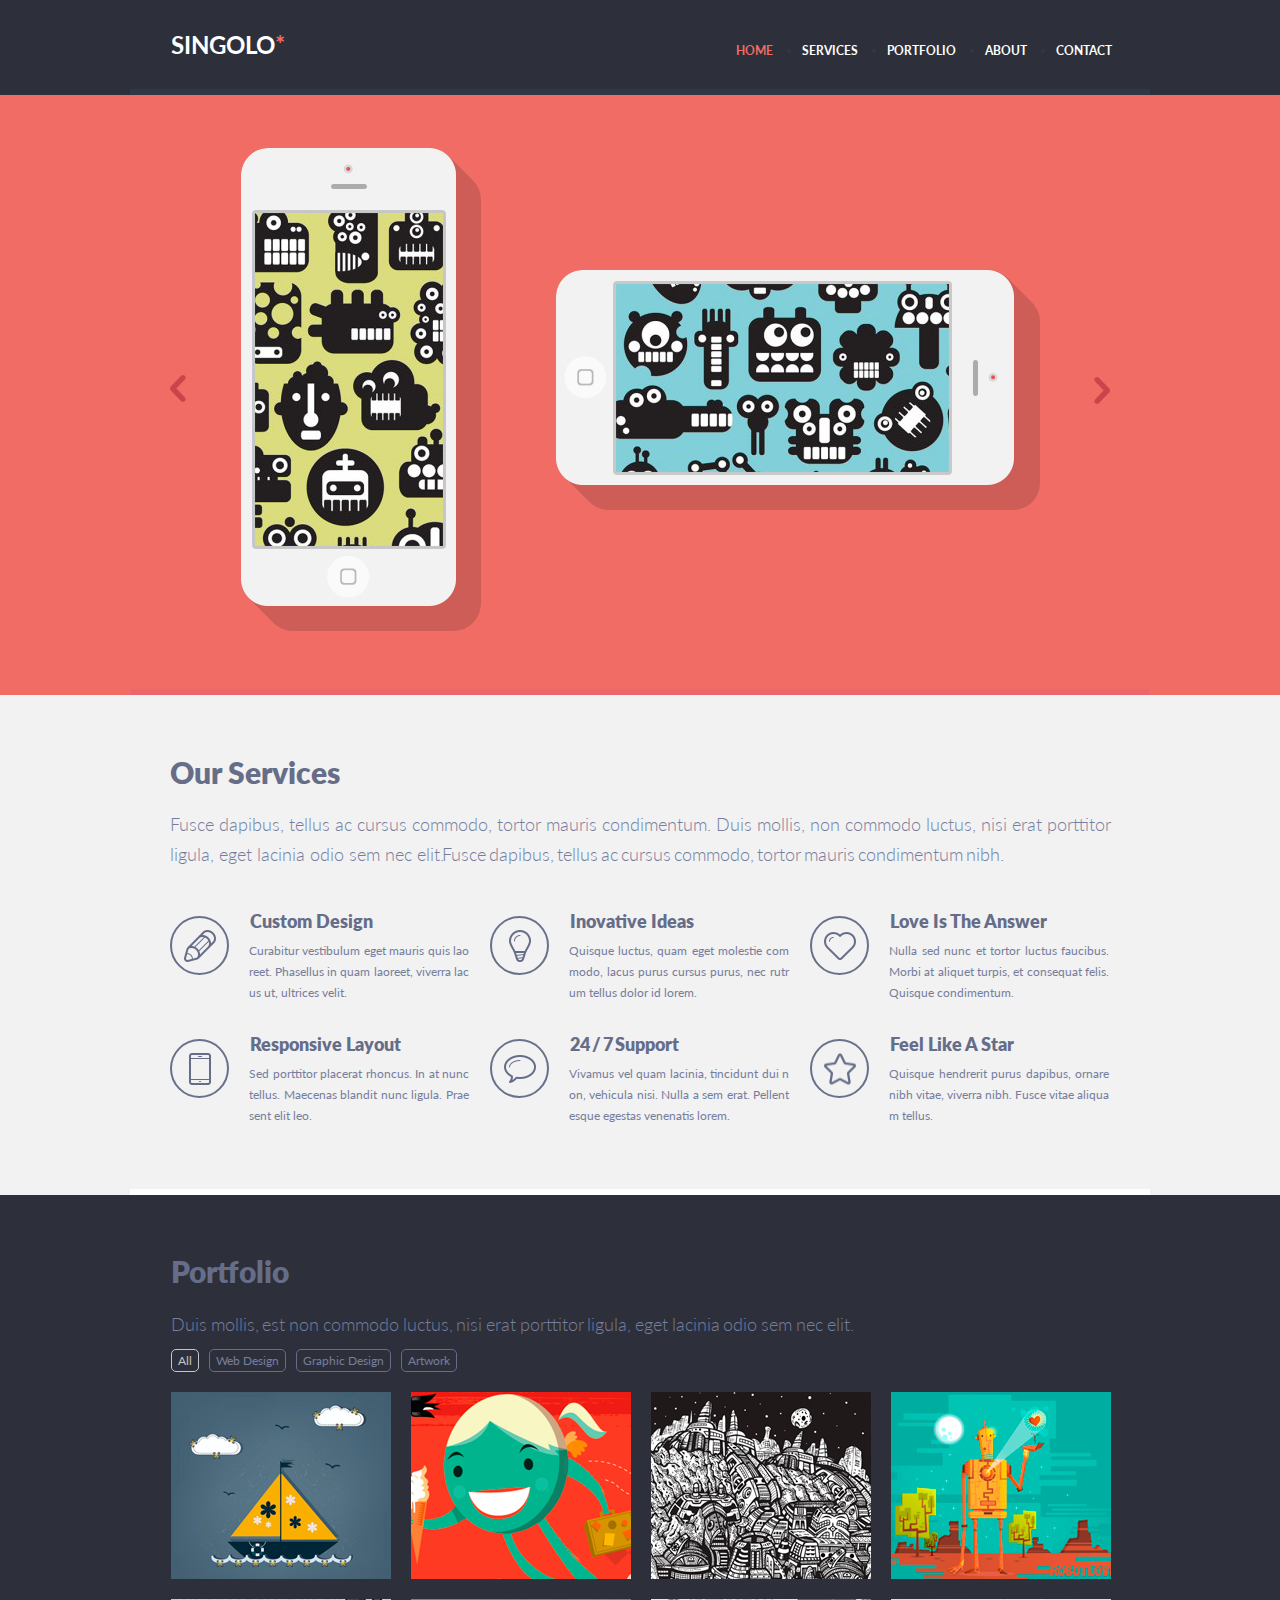
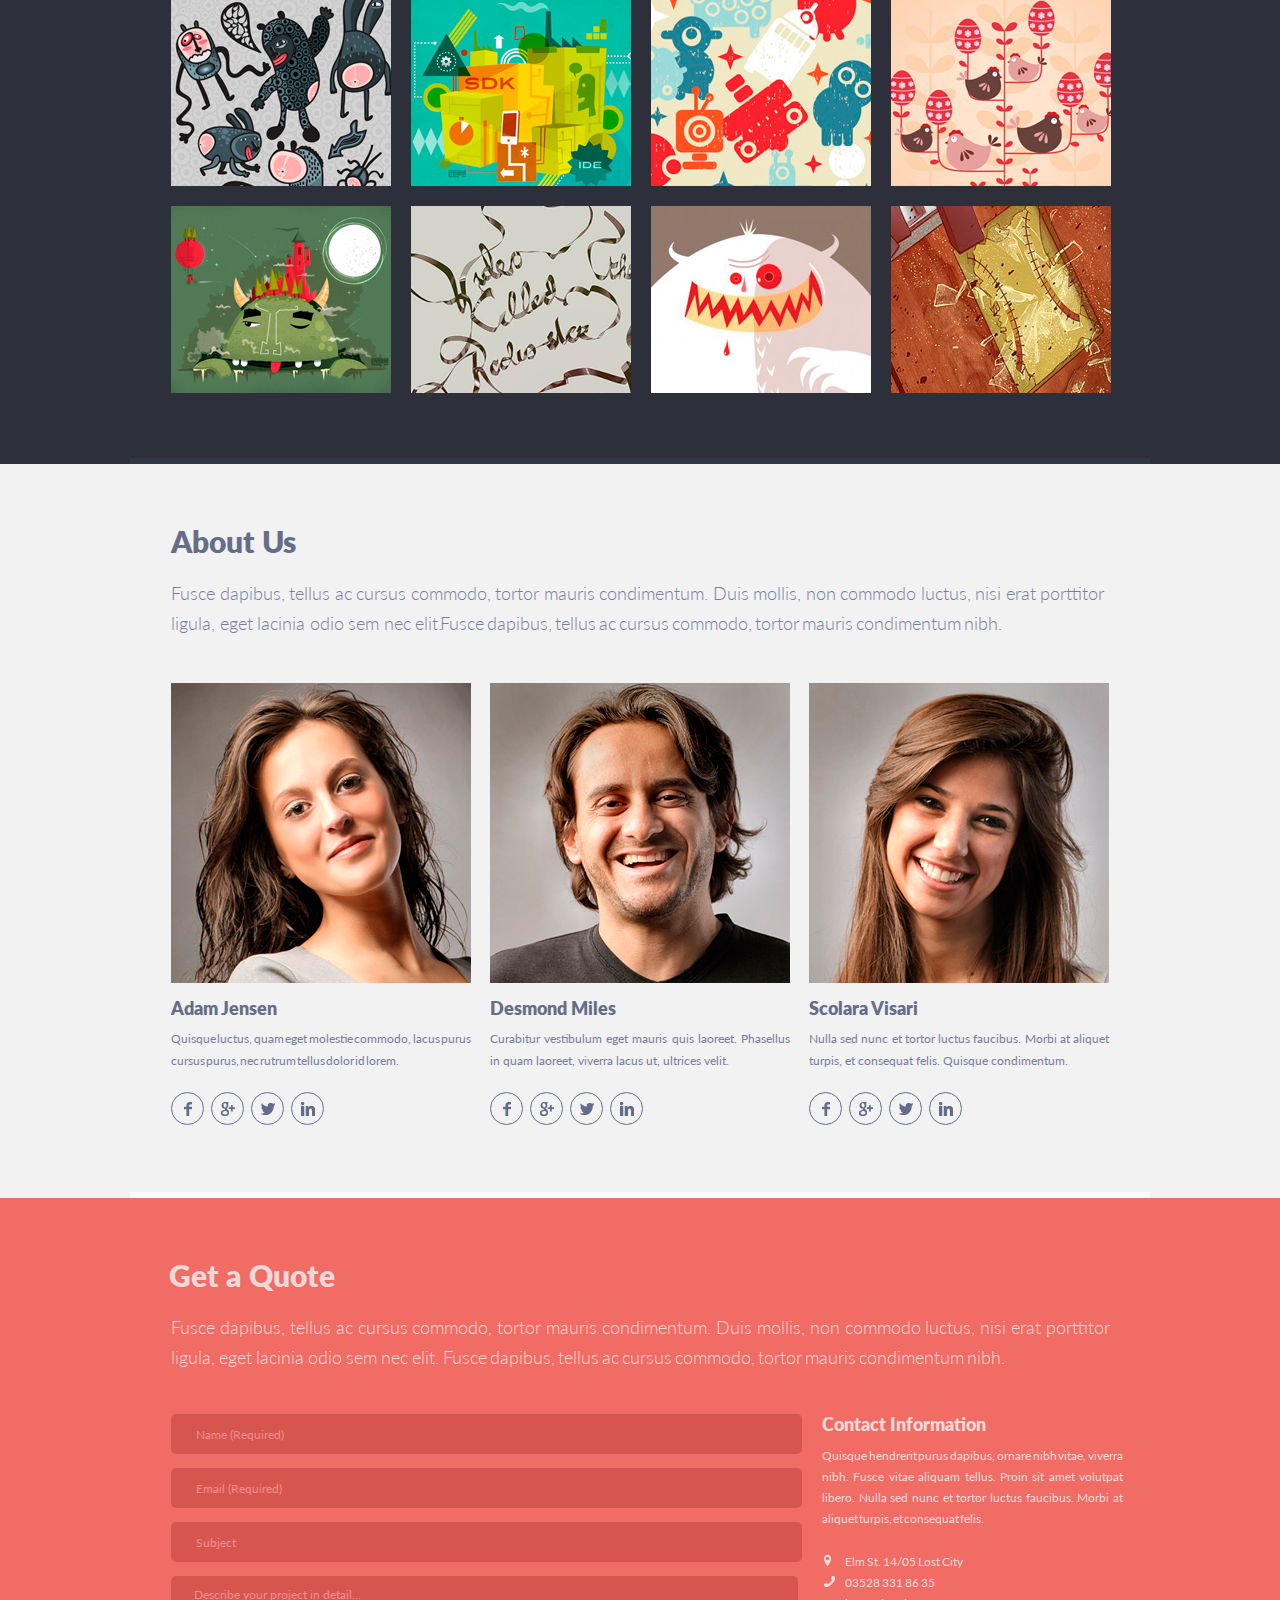
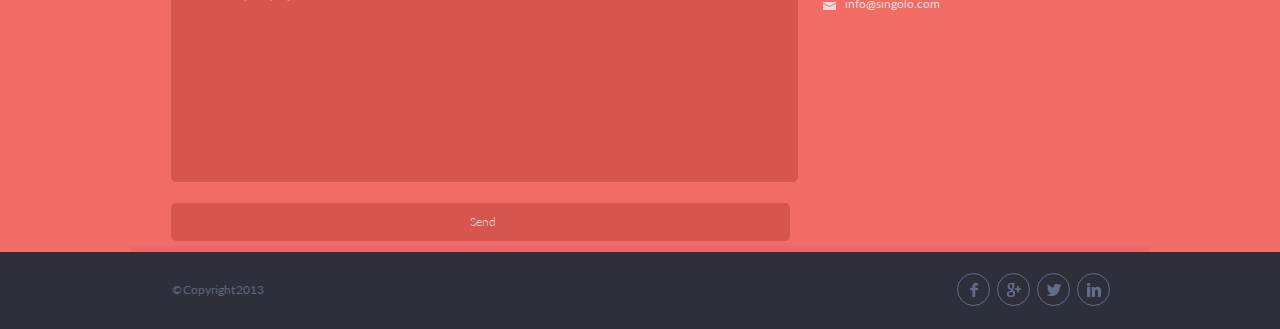
==== commit fffe9f23: "feat: add new changes in task" ====
--- a/index.html
+++ b/index.html
@@ -19,19 +19,19 @@
             <nav class="navigation">
                 <ul class="navigation-list">
                     <li>
-                        <span class="navigation-list__item navigation-list__item_active">HOME</span>
+                        <a href="#header" class="navigation-list__item navigation-list__item_active">HOME</a>
                     </li>
                     <li>
-                        <span class="navigation-list__item">SERVICES</span>
+                        <a href="#services" class="navigation-list__item">SERVICES</a>
                     </li>
                     <li>
-                        <span class="navigation-list__item">PORTFOLIO</span>
+                        <a href="#portfolio" class="navigation-list__item">PORTFOLIO</a>
                     </li>
                     <li>
-                        <span class="navigation-list__item">ABOUT</span>
+                        <a href="#about" class="navigation-list__item">ABOUT</a>
                     </li>
                     <li>
-                        <span class="navigation-list__item">CONTACT</span>
+                        <a href="#contact" class="navigation-list__item">CONTACT</a>
                     </li>
                 </ul>
             </nav>
@@ -44,16 +44,25 @@
         <section class="slider" id="slider">
             <div class="wrapper">
                 <div class="slider-button-prev">
-                    <img src="assets/img/arrow-prev.png" alt="arrow">
+                    <img id="prevBtn" src="assets/img/arrow-prev.png" alt="arrow">
                 </div>
                 <div class="slider-content">
                     <figure>
-                        <img class="first-phone" src="assets/img/iPhone_Vertical.png" alt="iPhone_Vertical">
-                        <img class="second-phone" src="assets/img/iPhone_Horizontal.png" alt="iPhone_Horizontal">
+                        <div class="image-wrapper">
+                            <img class="first-phone" src="assets/img/slider/iPhone_Vertical.png" alt="iPhone_Vertical">
+                            <div class="mobile-vertical-display" id="vertical-display"></div>
+                            <img class="second-phone" src="assets/img/slider/iPhone_Horizontal.png" alt="iPhone_Horizontal">
+                            <div class="mobile-horizontal-display" id="horizontal-display"></div>
+                        </div>
+                        <div class="image-wrapper">
+                            <div class="third-phone">
+                                <img src="assets/img/slider/Slide-2.png" alt="phones">
+                            </div>
+                        </div>
                     </figure>
                 </div>
                 <div class="slider-button-next">
-                    <img src="assets/img/arrow-next.png" alt="arrow">
+                    <img id="nextBtn" src="assets/img/arrow-next.png" alt="arrow">
                 </div>
                 <div class="border border-slider"></div>
             </div>
@@ -162,7 +171,7 @@
             </div>
         </section>
 
-        <section class="portfolio">
+        <section class="portfolio" id="portfolio">
             <div class="wrapper">
                 <div class="portfolio-header-title">
                     Portfolio
@@ -214,7 +223,7 @@
             </div>
         </section>
 
-        <section class="about-us">
+        <section class="about-us" id="about">
             <div class="wrapper">
                 <div class="about-us__title">
                     About Us
@@ -320,27 +329,27 @@
             </div>
         </section>
 
-        <section class="section-quota">
+        <section class="section-quote" id="contact">
             <div class="wrapper">
                 <div class="title">
                     Get a Quote
                 </div>
-                <p class="section-quota__text">
+                <p class="section-quote__text">
                     Fusce dapibus, tellus ac cursus commodo, tortor mauris condimentum. 
                     Duis mollis, non commodo luctus, nisi erat porttitor ligula, 
                     eget lacinia odio sem nec elit. <span>Fusce dapibus, tellus ac cursus commodo, 
                     tortor mauris condimentum nibh.</span>
                 </p>
 
-                <div class="section-quota-main-block">
+                <div class="section-quote-main-block">
                     <div class="colum-block">
                         <div class="colum-block__form">
-                            <form action="index.html">
+                            <form action="index.html" name="quote">
                                 <input type="text" placeholder="Name (Required)" required>
                                 <input type="email" placeholder="Email (Required)" required>
-                                <input type="text" placeholder="Subject">
-                                <textarea cols="30" rows="10" placeholder="Describe your project in detail..."></textarea>
-                                <input class="submit-btn" type="submit" value="Send">
+                                <input type="text" name="subject" placeholder="Subject">
+                                <textarea cols="30" rows="10" name="describe" placeholder="Describe your project in detail..."></textarea>
+                                <input class="submit-btn" id="submit-btn" type="submit" value="Send">
                             </form>
                         </div>
                         <div class="colum-block__contact">
@@ -361,17 +370,35 @@
                                 </li>
                                 <li>
                                     <img class="second-img" src="assets/img/icons/phone2.png" alt="phone">
-                                    03528 331 86 35 
+                                    <a href="tel:+035283318635 ">03528 331 86 35 </a>
                                 </li>
                                 <li>
                                     <img class="third-img" src="assets/img/icons/mail.png" alt="mail">
-                                    info@singolo.com
+                                    <a href="mailto:info@singolo.com">info@singolo.com</a>
                                 </li>
                             </ul>
                         </div>
                     </div>
                 </div>
                 <div class="border border-footer"></div>
+
+                <!-- Custom popup -->
+                <div class="modal">
+                    <div class="modal-content">
+                        <span class="modal-title">Письмо отправлено</span>
+                        <hr>
+                            <div class="modal-text">
+                                <div class="row">
+                                    <span class="modal-text__title">Тема:</span> <span id="subject">Singolo</span>
+                                </div>
+                                <div class="row">
+                                    <span class="modal-text__title">Описание:</span> <span id="describe">Portfolio project</span> 
+                                </div>
+                            </div>
+                        <hr>  
+                    </div>
+                    <button class="modal-close" id="modal-close" type="button">Ok</button>
+                 </div>
             </div>
         </section>
 
@@ -398,7 +425,8 @@
                 </div>
             </div>
         </footer>
-
     </main>
+
+    <script src="script.js"></script>
 </body>
 </html>--- a/style.css
+++ b/style.css
@@ -6,6 +6,10 @@
     padding: 0;
 }
 
+body {
+    overflow-x: hidden;
+}
+
 h1 {
     font-family: "Lato-Black", "Arial", sans-serif;
     font-size: 30px;
@@ -28,6 +32,8 @@
 
 /* HEADER */
 .header {
+    position: static;
+    top: 0;
     background-color: #2d303a;
 }
 
@@ -71,6 +77,7 @@
 
 .navigation-list__item {
     color: #fff;
+    text-decoration: none;
     transition: 0.5s;
 }
 
@@ -94,6 +101,24 @@
     background-color: #f06c64;
 }
 
+.slider_change {
+    background-color: #648BF0 !important;
+}
+
+.toggle-screen {
+    position: absolute;
+    top: 500px;
+    left: 200px;
+}
+
+.slider-second img  {
+    position: absolute;
+    left: 0;
+    right: 0;
+    bottom: 0;
+    top: 0;
+}
+
 .first-phone {
     position: absolute;
     top: 53px;
@@ -101,6 +126,10 @@
     border-radius: 27px;
 }
 
+.first-phone:hover {
+    cursor: pointer;
+}
+
 .second-phone {
     position: absolute;
     top: 175px;
@@ -108,11 +137,24 @@
     border-radius: 25px;
 }
 
+.second-phone:hover {
+    cursor: pointer;
+}
+
+.third-phone {
+    position: absolute;
+    top: 50%;
+    left: 50%;
+    transform: translate(-55%, -27px);
+    z-index: 1;
+}
+
 .slider-button-prev {
     position: absolute;
     top: 280px;
     left: 40px;
-    transition: 0.5;
+    transition: 0.5s;
+    z-index: 2;
 }
 
 .slider-button-prev:hover {
@@ -126,12 +168,35 @@
     top: 282px;
     right: 40px;
     transition: 0.5s;
+    z-index: 2;
 }
 
 .slider-button-next:hover {
     cursor: pointer;
     transform: translateX(30%);
     transition: 0.5s;
+}
+
+.mobile-vertical-display {
+    position: absolute;
+    top: 117px;
+    left: 124px;
+    width: 190px;
+    height: 335px;
+    background-color:#000;
+    opacity: 0;
+    transition: 1s;
+}
+
+.mobile-horizontal-display {
+    position: absolute;
+    top: 189px;
+    left: 486px;
+    width: 333px;
+    height: 188px;
+    background-color: #000;
+    opacity: 0;
+    transition: 1s;
 }
 
 .border-slider {
@@ -297,7 +362,7 @@
     flex-wrap: wrap;
     height: 620px;
     overflow: hidden;
-    padding: 20px 19px 46px 41px;
+    margin: 20px 19px 46px 41px;
 }
 
 .portfolio-card__colum {
@@ -310,6 +375,15 @@
     width: 220px;
     height: 187px;
     margin: 0 20px 20px 0;
+}
+
+.portfolio-cards__item:hover {
+    cursor: pointer;
+}
+
+.portfolio-cards__item_active {
+    outline: 5px solid #F06C64;
+    outline-offset: -5px;
 }
 
 /* SECTION ABOUT US */
@@ -360,9 +434,10 @@
     line-height: 18px;
     color: #666d89;
     padding-top: 12px;
+    text-overflow: ellipsis;
     overflow: hidden;
+    width: 300px;
     height: 18px;
-    width: 100%;
 }
 
 .card-text {
@@ -419,11 +494,11 @@
     color: #f0d8d9;
 }
 
-.section-quota {
+.section-quote {
     background-color: #f06c64;
 }
 
-.section-quota__text {
+.section-quote__text {
     font-family: "Lato-Light", Arial, sans-serif;
     font-size: 18px;
     font-weight: 300;
@@ -435,7 +510,7 @@
     padding: 10px 0 0 41px;
 }
 
-.section-quota__text span {
+.section-quote__text span {
     word-spacing: -2px;
 }
 
@@ -476,6 +551,7 @@
     border-radius: 5px;
     margin-bottom: 14px;
     transition: 0.5s;
+    padding-left: 10px;
 }
 .colum-block__form input:last-child {
     margin-bottom: 5px;
@@ -496,6 +572,7 @@
     border-radius: 5px;
     margin-bottom: 21px;
     transition: 0.5s;
+    padding-left: 10px;
 }
 
 .colum-block__form textarea:focus {
@@ -557,6 +634,11 @@
     list-style: none;
     padding: 10px 0 0 22px;
     word-spacing: -1px;
+}
+
+.colum-block__contact-main a {
+    color: #f0d8d9;
+    text-decoration: none;
 }
 
 .first-img {
@@ -625,4 +707,56 @@
     width: 1020px;
     height: 6px;
     background-color: #ea676b;
-}+}
+
+/* CUSTOM MODAL */
+.modal {
+    position: fixed;
+    top: 50%;
+    left: 50%;
+    width: 400px;
+    transform: translate(-50%, -50%);
+    background-color: #f2f2f2;
+    border-radius: 10px;
+    display: none;
+}
+
+.modal_show {
+    display: unset;
+    box-shadow: 0 0 0 5000px #0009;
+}
+
+.modal-text__title,
+.modal-title {
+    font-family: "Lato-Black", Arial, sans-serif;
+}
+
+.modal-content {
+    font-family: "Lato-Regular", Arial, sans-serif;
+    padding: 10px;
+}
+
+.modal-text {
+    display: flex;
+    flex-direction: column;
+}
+
+#describe {
+    word-break: break-all;
+}
+
+.modal-close {
+    margin: 10px;
+    padding: 10px;
+    float: right;
+    color: #fff;
+    background-color: #d6564f;
+    border: none;
+    outline: none;
+    border-radius: 5px;
+    transition: 0.5s;
+}
+
+.modal-close:hover {
+    cursor: pointer;
+}
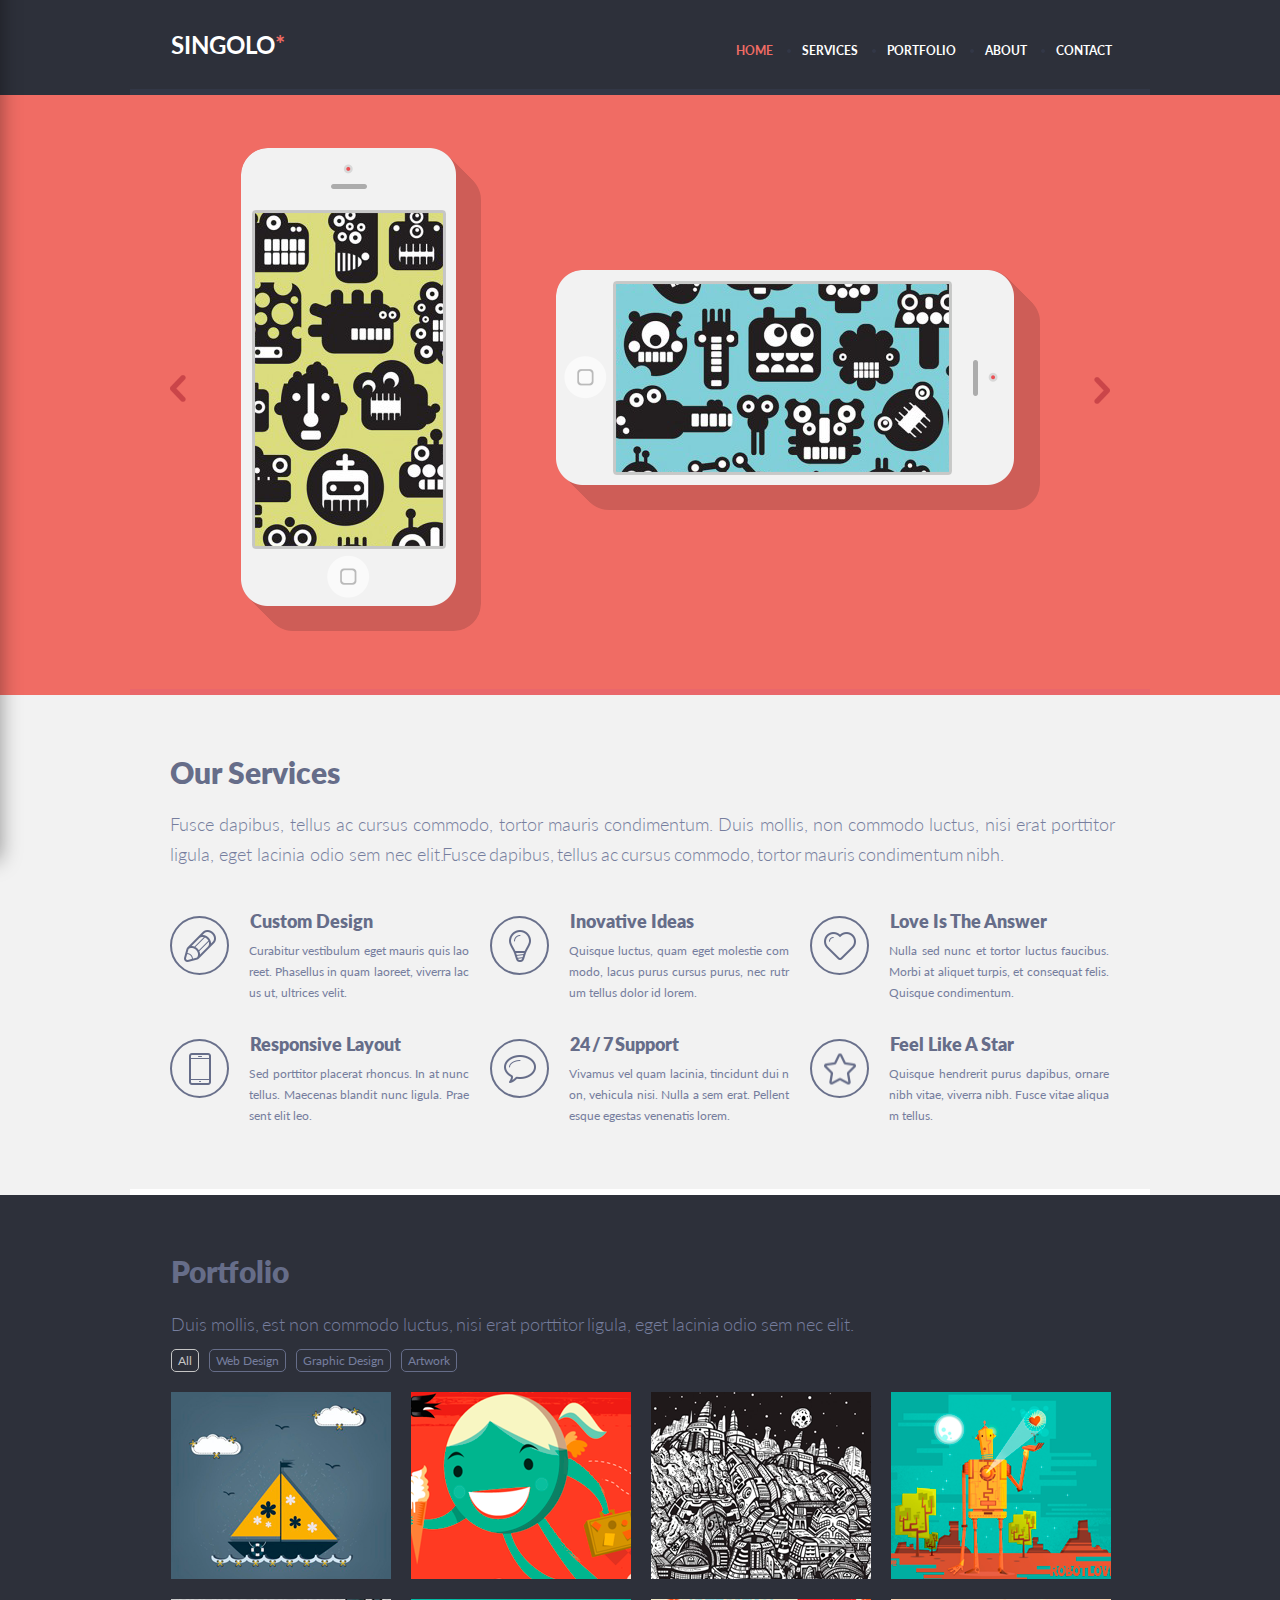
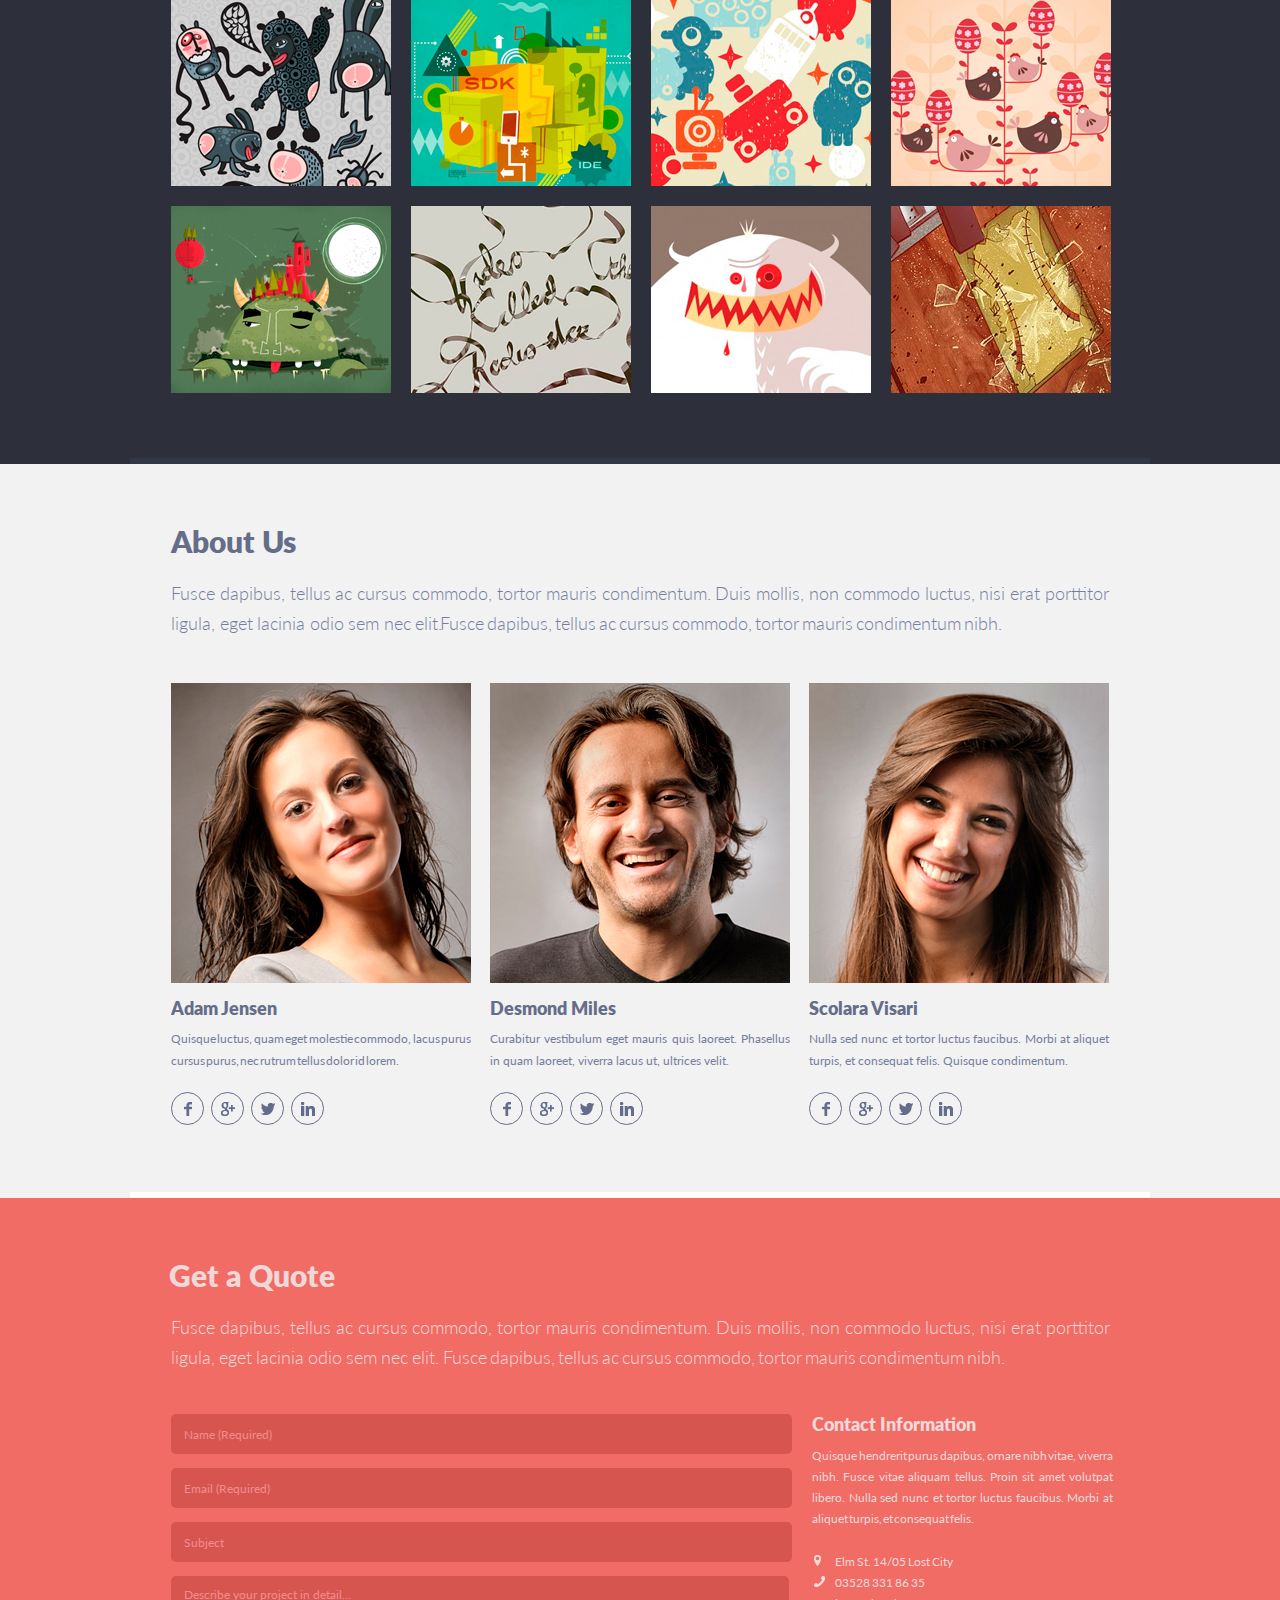
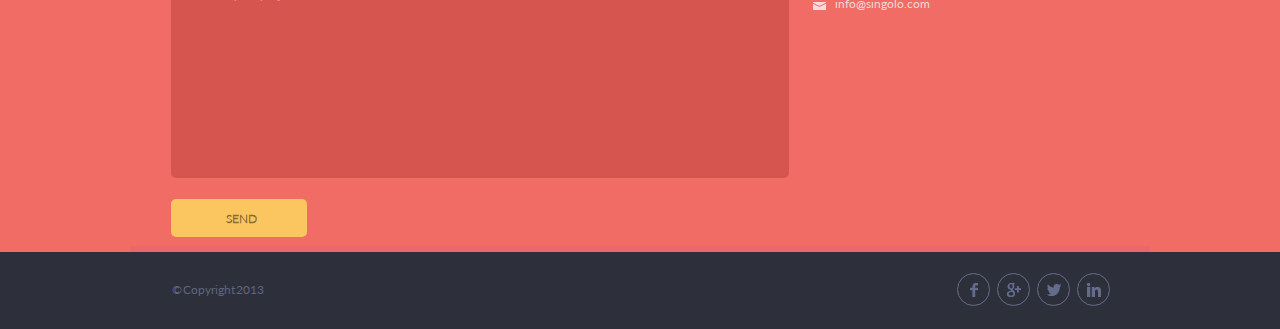
==== commit f3ece573: "feat: add task responsive" ====
--- a/index.html
+++ b/index.html
@@ -9,10 +9,15 @@
     <title>Singolo</title>
 </head>
 
-<body>
+<body id="body">
 
     <header class="header" id="header">
         <div class="wrapper">
+            <div class="burger-menu" id="mobile-menu">
+                <svg width="25" height="20" viewBox="0 0 25 20" fill="none" xmlns="http://www.w3.org/2000/svg">
+                    <path fill-rule="evenodd" clip-rule="evenodd" d="M0 1.2C0 0.537259 0.537259 0 1.2 0H23.8C24.4627 0 25 0.537259 25 1.2C25 1.86274 24.4627 2.4 23.8 2.4H1.2C0.537259 2.4 0 1.86274 0 1.2ZM0 10C0 9.33726 0.537259 8.8 1.2 8.8H23.8C24.4627 8.8 25 9.33726 25 10C25 10.6627 24.4627 11.2 23.8 11.2H1.2C0.537259 11.2 0 10.6627 0 10ZM1.2 17.6C0.53726 17.6 0 18.1373 0 18.8C0 19.4627 0.537259 20 1.2 20H23.8C24.4627 20 25 19.4627 25 18.8C25 18.1373 24.4627 17.6 23.8 17.6H1.2Z" fill="white"/>
+                </svg>
+            </div>
             <div class="logo">
                 SINGOLO<span>*</span>
             </div>
@@ -41,6 +46,40 @@
 
     <main>
 
+        <section class="mobile-menu">
+            <div class="mobile-menu_hidden">
+                <div class="mobile-menu__header">
+                    <div class="burger-menu burger-menu_close" id="mobile-menu-close">
+                        <svg width="25" height="20" viewBox="0 0 25 20" fill="none" xmlns="http://www.w3.org/2000/svg">
+                            <path fill-rule="evenodd" clip-rule="evenodd" d="M0 1.2C0 0.537259 0.537259 0 1.2 0H23.8C24.4627 0 25 0.537259 25 1.2C25 1.86274 24.4627 2.4 23.8 2.4H1.2C0.537259 2.4 0 1.86274 0 1.2ZM0 10C0 9.33726 0.537259 8.8 1.2 8.8H23.8C24.4627 8.8 25 9.33726 25 10C25 10.6627 24.4627 11.2 23.8 11.2H1.2C0.537259 11.2 0 10.6627 0 10ZM1.2 17.6C0.53726 17.6 0 18.1373 0 18.8C0 19.4627 0.537259 20 1.2 20H23.8C24.4627 20 25 19.4627 25 18.8C25 18.1373 24.4627 17.6 23.8 17.6H1.2Z" fill="white"/>
+                        </svg>
+                    </div>
+                    <div class="logo">
+                        SINGOLO<span>*</span>
+                    </div>
+                </div>
+                <div class="mobile-menu__content">
+                    <ul class="navigation-list mobile-menu__list">
+                        <li>
+                            <a href="#header" class="navigation-list__item navigation-list__item_active">HOME</a>
+                        </li>
+                        <li>
+                            <a href="#services" class="navigation-list__item">SERVICES</a>
+                        </li>
+                        <li>
+                            <a href="#portfolio" class="navigation-list__item">PORTFOLIO</a>
+                        </li>
+                        <li>
+                            <a href="#about" class="navigation-list__item">ABOUT</a>
+                        </li>
+                        <li>
+                            <a href="#contact" class="navigation-list__item">CONTACT</a>
+                        </li>
+                    </ul>
+                </div>
+            </div>        
+        </section>
+
         <section class="slider" id="slider">
             <div class="wrapper">
                 <div class="slider-button-prev">
@@ -121,9 +160,6 @@
                             </div>
                         </div>
                     </div>
-                </div>
-
-                <div class="services-main-block">
                     <div class="services-main-block__item">
                         <div class="block-icon">
                             <img src="assets/img/icons/phone.png" alt="phone">
@@ -196,26 +232,19 @@
                         </li>
                     </ul>
                 </nav>
-
                 <figure class="portfolio-cards">
                     <div class="portfolio-card__colum">
                         <img class="portfolio-cards__item" src="assets/img/portfolio/Image12.png" alt="image">
+                        <img class="portfolio-cards__item" src="assets/img/portfolio/Image9.png" alt="image">
+                        <img class="portfolio-cards__item" src="assets/img/portfolio/Image6.png" alt="image">
+                        <img class="portfolio-cards__item" src="assets/img/portfolio/Image3.png" alt="image">
                         <img class="portfolio-cards__item" src="assets/img/portfolio/Image11.png" alt="image">
+                        <img class="portfolio-cards__item" src="assets/img/portfolio/Image8.png" alt="image">
+                        <img class="portfolio-cards__item" src="assets/img/portfolio/Image5.png" alt="image">
+                        <img class="portfolio-cards__item" src="assets/img/portfolio/Image2.png" alt="image">
                         <img class="portfolio-cards__item" src="assets/img/portfolio/Image10.png" alt="image">
-                    </div>
-                    <div class="portfolio-card__colum">
-                        <img class="portfolio-cards__item" src="assets/img/portfolio/Image9.png" alt="image">
-                        <img class="portfolio-cards__item" src="assets/img/portfolio/Image8.png" alt="image">
                         <img class="portfolio-cards__item" src="assets/img/portfolio/Image7.png" alt="image">
-                    </div>
-                    <div class="portfolio-card__colum">
-                        <img class="portfolio-cards__item" src="assets/img/portfolio/Image6.png" alt="image">
-                        <img class="portfolio-cards__item" src="assets/img/portfolio/Image5.png" alt="image">
                         <img class="portfolio-cards__item" src="assets/img/portfolio/Image4.png" alt="image">
-                    </div>
-                    <div class="portfolio-card__colum">
-                        <img class="portfolio-cards__item" src="assets/img/portfolio/Image3.png" alt="image">
-                        <img class="portfolio-cards__item" src="assets/img/portfolio/Image2.png" alt="image">
                         <img class="portfolio-cards__item" src="assets/img/portfolio/Image1.png" alt="image">
                     </div>
                 </figure>
@@ -237,7 +266,7 @@
                     <div class="about-us-content__item">
                         <div class="card">
                             <figure>
-                                <img src="assets/img/face/face3.png" alt="face">
+                                <img class="card-img" src="assets/img/face/face3.png" alt="face">
                             </figure>
                             <div class="card-title">
                                 Adam Jensen
@@ -267,7 +296,7 @@
                     <div class="about-us-content__item">
                         <div class="card">
                             <figure>
-                                <img src="assets/img/face/face2.png" alt="face">
+                                <img class="card-img" src="assets/img/face/face2.png" alt="face">
                             </figure>
                             <div class="card-title">
                                 Desmond Miles
@@ -297,7 +326,7 @@
                     <div class="about-us-content__item">
                         <div class="card">
                             <figure>
-                                <img src="assets/img/face/face1.png" alt="face">
+                                <img class="card-img" src="assets/img/face/face1.png" alt="face">
                             </figure>
                             <div class="card-title">
                                 Scolara Visari
@@ -340,7 +369,6 @@
                     eget lacinia odio sem nec elit. <span>Fusce dapibus, tellus ac cursus commodo, 
                     tortor mauris condimentum nibh.</span>
                 </p>
-
                 <div class="section-quote-main-block">
                     <div class="colum-block">
                         <div class="colum-block__form">
--- a/style.css
+++ b/style.css
@@ -10,6 +10,17 @@
     overflow-x: hidden;
 }
 
+.fixed::after {
+    position: fixed;
+    content: "";
+    top: 0;
+    left: 0;
+    right: 0;
+    bottom: 0;
+    background-color: rgba(0, 0, 0, 0.4);
+    z-index: 3;
+}
+
 h1 {
     font-family: "Lato-Black", "Arial", sans-serif;
     font-size: 30px;
@@ -35,6 +46,10 @@
     position: static;
     top: 0;
     background-color: #2d303a;
+}
+
+.burger-menu {
+    display: none;
 }
 
 .logo {
@@ -95,10 +110,53 @@
     background-color: #323746;
 }
 
+.burger-menu_close {
+    position: absolute;
+    top: 5px;
+    left: 30px;
+    transform: rotate(90deg);
+}
+
+.mobile-menu_hidden {
+    position: absolute;
+    top: 0;
+    bottom: 0;
+    width: 278px;
+    z-index: 4;
+    color: #fff;
+    background: #2D303A;
+    box-shadow: 0px -40px 20px rgba(0, 0, 0, 0.4);
+    transform: translateX(-100%);
+    transition: 1s;
+}
+
+.mobile-menu_show {
+    position: fixed;
+    transform: translateX(0);
+    transition: 1s;
+}
+
+.mobile-menu__list {
+    display: flex;
+    flex-direction: column;
+    margin-top: 232px;
+    margin-left: 72px;
+    list-style: none;
+}
+
+.mobile-menu__list li {
+    font-weight: bold;
+    font-size: 24px;
+    line-height: 29px;
+    letter-spacing: -0.035em;
+    margin-bottom: 27px;
+}
+
 /* SECTION SLIDER */
 .slider {
     height: 600px;
     background-color: #f06c64;
+    overflow: hidden;
 }
 
 .slider_change {
@@ -215,6 +273,7 @@
     font-size: 18px;
     font-weight: 300;
     line-height: 30px;
+    text-align: justify;
     word-break: break-all;
     color: #767e9e;
     width: 945px;
@@ -228,11 +287,13 @@
 
 .services-main-block {
     display: flex;
+    flex-wrap: wrap;
     margin: 35px 0 0 40px;
 }
 
 .services-main-block__item {
     display: flex;
+    padding-bottom: 35px;
     width: 320px;
 }
 
@@ -282,7 +343,7 @@
 }
 
 .border_bottom {
-    margin-top: 74px;
+    margin-top: 39px;
     background-color: #ffffff;
 }
 
@@ -362,13 +423,12 @@
     flex-wrap: wrap;
     height: 620px;
     overflow: hidden;
-    margin: 20px 19px 46px 41px;
+    margin: 20px 7px 46px 41px;
 }
 
 .portfolio-card__colum {
     display: flex;
-    flex-direction: column;
-    flex: 1;
+    flex-wrap: wrap;
 }
 
 .portfolio-cards__item {
@@ -405,9 +465,10 @@
     font-size: 18px;
     font-weight: 300;
     line-height: 30px;
-    padding: 28px 0 0 41px;
+    padding: 28px 41px 0 41px;
     word-spacing: -0.5px;
     color: #767e9e;
+    text-align: justify;
 }
 
 .about-us__text span {
@@ -483,7 +544,6 @@
     left: 50%;
     transform: translate(-50%, -50%);
 }
-
 
 .title {
     font-family: "Lato-Black", Arial, sans-serif;
@@ -521,9 +581,17 @@
 .submit-btn {
     font-family: "Lato-Light", Arial, sans-serif;
     font-size: 12px;
-    font-weight: 400;
-    line-height: 21.56px;
-    color: #f0d8d9;
+    font-style: normal;
+    font-weight: bold;
+    line-height: 17px;
+    text-align: center;
+    width: 136px !important;
+    height: 38px;
+    color: #886A30;
+    text-transform: uppercase;
+    background: #FBC65F !important;
+    border-radius: 5px;
+    margin-bottom: 56px;
 }
 
 .submit-btn:hover {
@@ -534,7 +602,7 @@
     display: flex;
     flex-direction: column;
     flex: 1;
-    padding: 24px 0 0 41px;
+    padding: 24px 0 4px 41px;
 }
 
 .colum-block__form form {
@@ -543,7 +611,7 @@
 }
 
 .colum-block__form input {
-    width: 619px;
+    width: 609px;
     height: 38px;
     background-color: #d6564f;
     border: none;
@@ -553,6 +621,7 @@
     transition: 0.5s;
     padding-left: 10px;
 }
+
 .colum-block__form input:last-child {
     margin-bottom: 5px;
 }
@@ -563,8 +632,8 @@
 }
 
 .colum-block__form textarea {
-    width: 615px;
-    height: 202px;
+    width: 606px;
+    height: 198px;
     background-color: #d6564f;
     border: none;
     outline: none;
@@ -586,7 +655,7 @@
     font-weight: 400;
     line-height: 21px;
     color: #f48c8f;
-    padding: 6px 0 0 13px;
+    padding: 6px 0 0 3px;
 }
 
 .colum-block__form input::placeholder {
@@ -595,7 +664,7 @@
     font-weight: 400;
     line-height: 21px;
     color: #f48c8f;
-    padding:  0 0 0 15px;
+    padding: 0 0 0 3px;
 }
 
 .colum-block__contact {
@@ -704,7 +773,7 @@
 }
 
 .border-footer {
-    width: 1020px;
+    width: 100%;
     height: 6px;
     background-color: #ea676b;
 }
@@ -760,3 +829,260 @@
 .modal-close:hover {
     cursor: pointer;
 }
+
+@media screen and (max-width: 768px) {
+    .wrapper {
+        width: 768px;
+    }
+
+    .colum-block__form input {
+        width: 442px;
+    }
+
+    .colum-block__form textarea {
+        width: 442px;
+    }
+
+    .card-img {
+        width: 218px;
+        height: 218px;
+    }
+
+    .card-title {
+        width: 218px;
+    }
+
+    .services-text {
+        width: 687px;
+    }
+
+    .section-quote__text {
+        width: 687px;
+    }
+
+    .colum-block__contact-text {
+        width: 221px;
+    }
+
+    .slider {
+        height: 447px;
+    }
+    
+    .first-phone {
+        width: 162px;
+        height: 344px;
+    }
+
+    .second-phone {
+        width: 344px;
+        height: 162px;
+        top: 140px;
+    }
+
+    .slider-button-prev {
+        top: 200px;
+    }
+
+    .slider-button-next {
+        top: 200px;
+    }
+
+    .mobile-horizontal-display {
+        top: 148px;
+        left: 355px;
+        width: 239px;
+        height: 129px;
+    }
+
+    .mobile-vertical-display {
+        top: 98px;
+        left: 119px;
+        width: 129px;
+        height: 240px;
+    }
+
+    .slider-button-prev {
+        left: 29px;
+    }
+
+    .slider-button-next {
+        right: 29px;
+    }
+
+    .third-phone img {
+        width: 888px;
+    }
+}
+
+@media screen and (max-width: 376px) {
+    .burger-menu {
+        display: inherit;
+        position: absolute;
+        padding: 34px 0 0 20px;
+    }
+
+    .wrapper {
+        width: 376px;
+    }
+
+    .logo {
+        text-align: center;
+    }
+
+    .navigation {
+        display: none;
+    }
+
+    .slider {
+        height: 220px;
+    }
+
+    .slider-button-prev {
+        top: 100px;
+        left: 10px;
+    }
+
+    .slider-button-next {
+        top: 100px;
+        right: 10px;
+    }
+
+    .mobile-horizontal-display {
+        top: 80px;
+        left: 185px;
+        width: 117px;
+        height: 63px;
+    }
+
+    .third-phone {
+        transform: translate(-56%, -10px);
+    }
+
+    .third-phone img {
+        width: 426px;
+    }
+
+    .mobile-vertical-display {
+        top: 52px;
+        left: 59px;
+        width: 63px;
+        height: 117px;
+    }
+
+    #nextBtn,
+    #prevBtn {
+        width: 14px;
+        height: 24px;
+    }
+
+    .first-phone {
+        top: 30px;
+        left: 55px;
+        border-radius: 0;
+        width: 79px;
+        height: 168px;
+    }
+
+    .second-phone {
+        top: 76px;
+        left: 165px;
+        width: 168px;
+        height: 79px;
+        border-radius: 0;
+    }
+
+    .services-text {
+        width: 314px;
+        padding: 0 29px 0 32px;
+    }
+
+    .services-main-block {
+        flex-direction: column;
+    }
+
+    .portfolio-header-text {
+        width: 314px;
+        text-align: left;
+    }
+
+    .portfolio-cards {
+        height: 585px;
+        margin: 20px 7px 0 30px;
+    }
+
+    .portfolio-cards__item {
+        width: 151px;
+        height: 128px;
+        margin: 0 14px 14px 0;
+    }
+
+    .portfolio-card__colum {
+        width: 342px;
+        height: 555px;
+        overflow: hidden;
+    }
+
+    .about-us-content {
+        flex-direction: column;
+        padding: 45px 31px 0 31px;
+    }
+
+    .card-social {
+        padding: 20px 0 34px 0; 
+    }
+
+    .about-us__text {
+        width: 314px;
+        text-align: left;
+        padding: 28px 0 0 30px;
+    }
+
+    .card-img {
+        width: 314px; 
+        height: 314px;
+    }
+
+    .colum-block__contact-text {
+        width: 315px;
+        padding: 0 31px 0 31px;
+    }
+
+    .colum-block__contact-title {
+        padding: 26px 31px 0 31px;
+    }
+
+    .colum-block__contact-main {
+        padding: 10px 31px 0 31px;
+    }
+    
+    .colum-block__form {
+        padding: 24px 31px 4px 31px;
+    }
+
+    .colum-block__form textarea,
+    .colum-block__form input {
+        width: 315px;
+    }
+
+    .colum-block {
+        flex-direction: column;
+    }
+
+    .section-quote__text {
+        width: 314px;
+        text-align: left;
+        padding: 10px 31px 0 31px;
+    }
+
+    .footer-content {
+        justify-content: center;
+    }
+
+    .footer-title {
+        display: none;
+    }
+
+    .footer-social-icons {
+        padding: 21px 33px 21px 0;
+    }
+}
